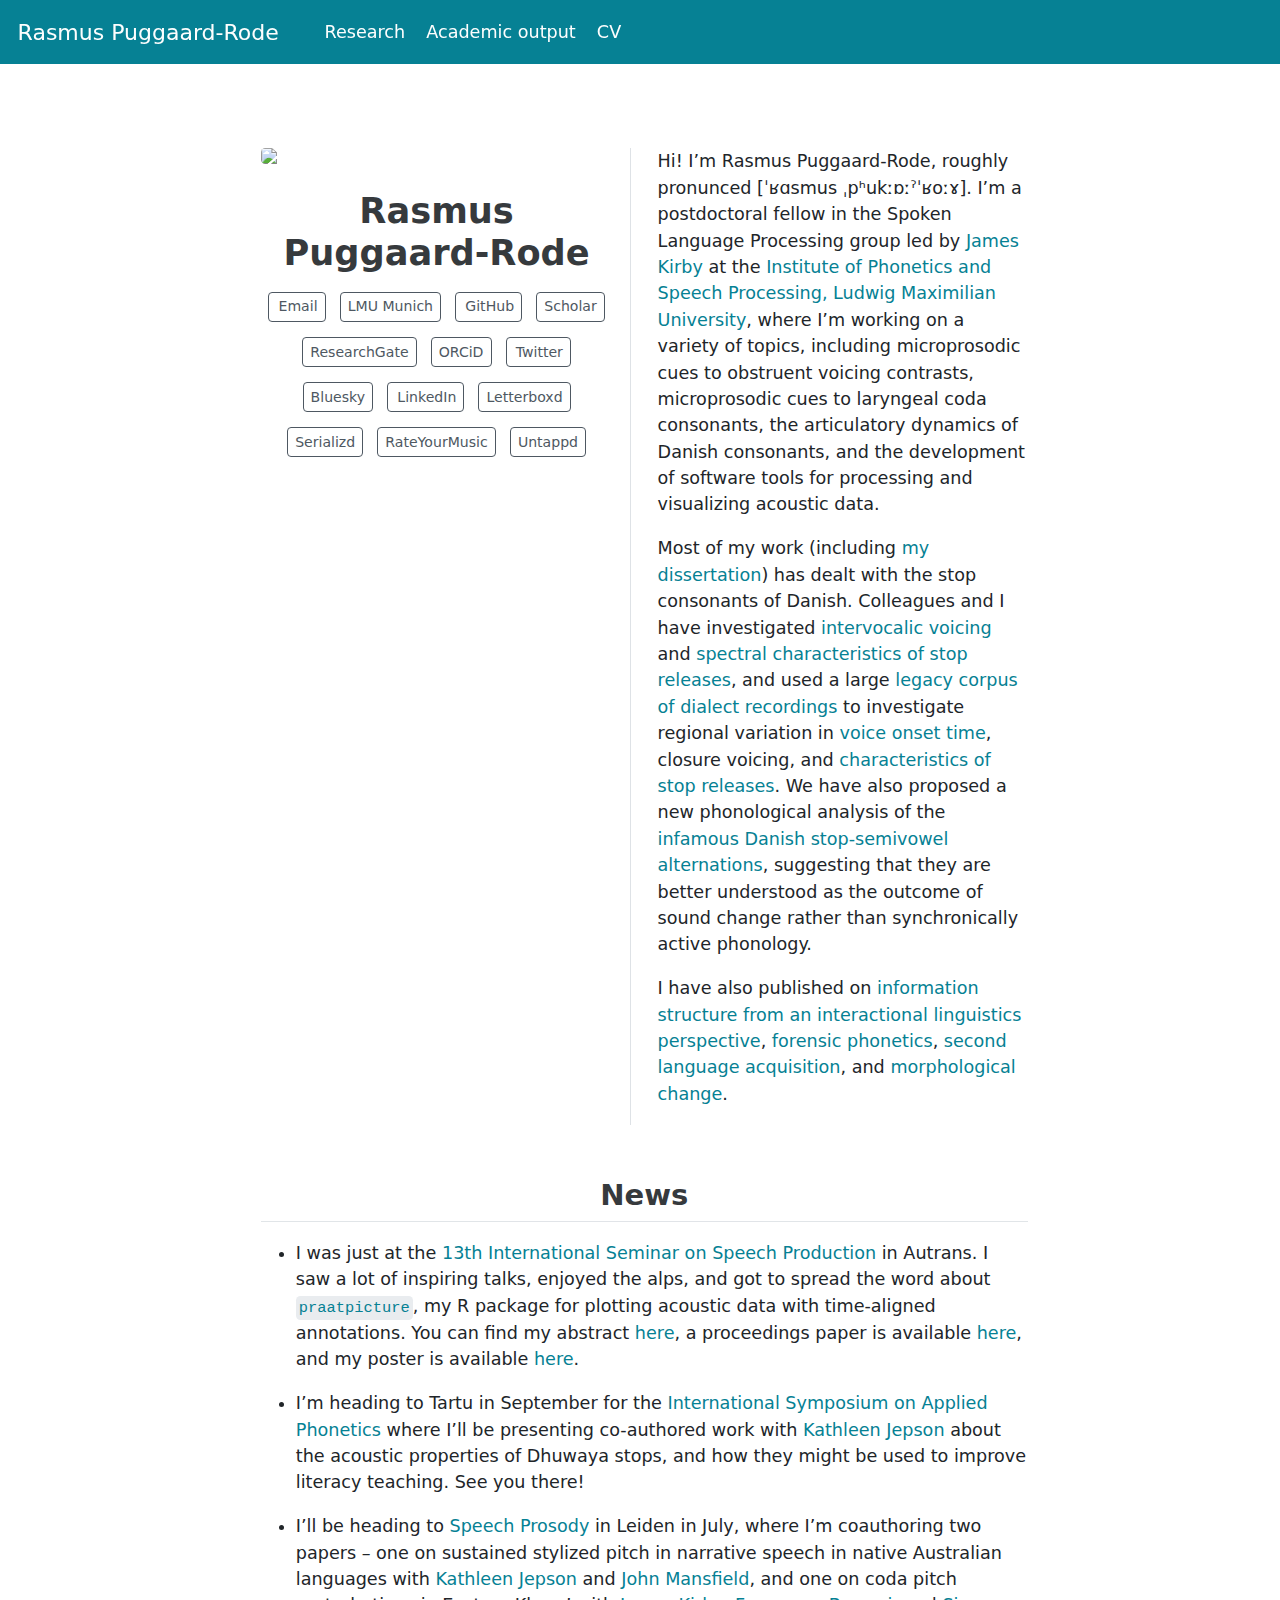
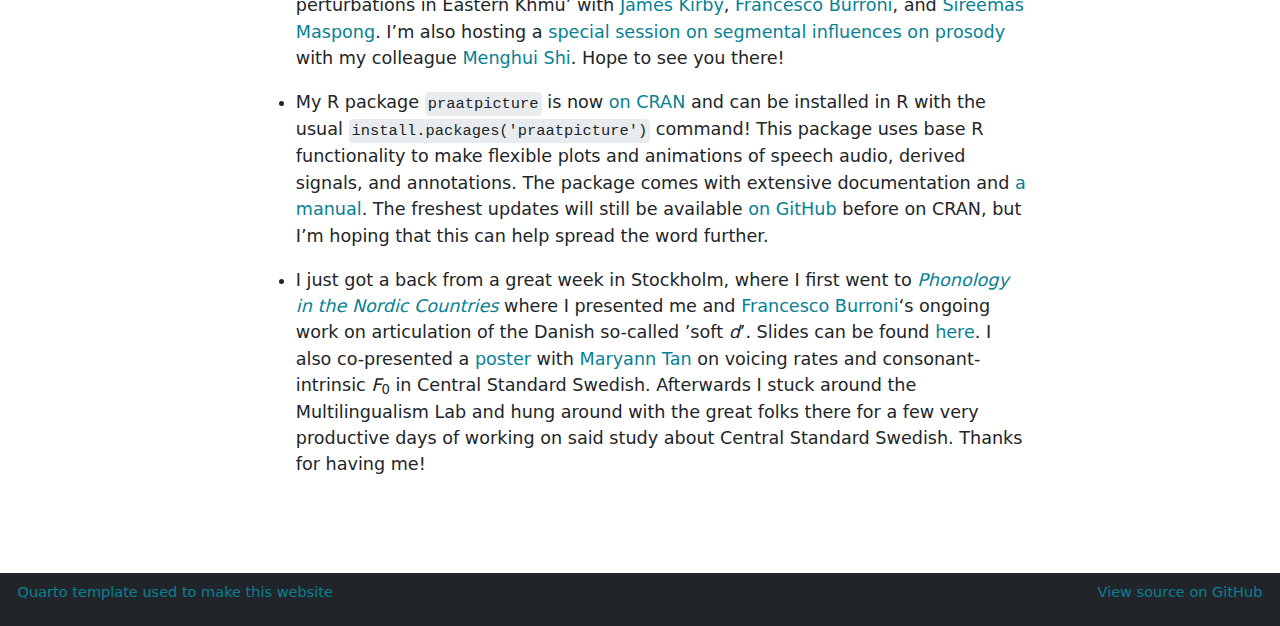
==== docs/index.html @ 2a3e5c4d "minor update" ====
<!DOCTYPE html>
<html xmlns="http://www.w3.org/1999/xhtml" lang="en" xml:lang="en"><head>

<meta charset="utf-8">
<meta name="generator" content="quarto-1.3.433">

<meta name="viewport" content="width=device-width, initial-scale=1.0, user-scalable=yes">


<title>Rasmus Puggaard-Rode - Rasmus  Puggaard-Rode</title>
<style>
code{white-space: pre-wrap;}
span.smallcaps{font-variant: small-caps;}
div.columns{display: flex; gap: min(4vw, 1.5em);}
div.column{flex: auto; overflow-x: auto;}
div.hanging-indent{margin-left: 1.5em; text-indent: -1.5em;}
ul.task-list{list-style: none;}
ul.task-list li input[type="checkbox"] {
  width: 0.8em;
  margin: 0 0.8em 0.2em -1em; /* quarto-specific, see https://github.com/quarto-dev/quarto-cli/issues/4556 */ 
  vertical-align: middle;
}
</style>


<script src="site_libs/quarto-nav/quarto-nav.js"></script>
<script src="site_libs/clipboard/clipboard.min.js"></script>
<script src="site_libs/quarto-search/autocomplete.umd.js"></script>
<script src="site_libs/quarto-search/fuse.min.js"></script>
<script src="site_libs/quarto-search/quarto-search.js"></script>
<meta name="quarto:offset" content="./">
<script src="site_libs/quarto-html/quarto.js"></script>
<script src="site_libs/quarto-html/popper.min.js"></script>
<script src="site_libs/quarto-html/tippy.umd.min.js"></script>
<link href="site_libs/quarto-html/tippy.css" rel="stylesheet">
<link href="site_libs/quarto-html/quarto-syntax-highlighting.css" rel="stylesheet" id="quarto-text-highlighting-styles">
<script src="site_libs/bootstrap/bootstrap.min.js"></script>
<link href="site_libs/bootstrap/bootstrap-icons.css" rel="stylesheet">
<link href="site_libs/bootstrap/bootstrap.min.css" rel="stylesheet" id="quarto-bootstrap" data-mode="light">
<script src="site_libs/quarto-contrib/iconify-1.0.0-beta.2/iconify-icon.min.js"></script>
<script id="quarto-search-options" type="application/json">{
  "location": "navbar",
  "copy-button": false,
  "collapse-after": 3,
  "panel-placement": "end",
  "type": "overlay",
  "limit": 20,
  "language": {
    "search-no-results-text": "No results",
    "search-matching-documents-text": "matching documents",
    "search-copy-link-title": "Copy link to search",
    "search-hide-matches-text": "Hide additional matches",
    "search-more-match-text": "more match in this document",
    "search-more-matches-text": "more matches in this document",
    "search-clear-button-title": "Clear",
    "search-detached-cancel-button-title": "Cancel",
    "search-submit-button-title": "Submit",
    "search-label": "Search"
  }
}</script>


</head>

<body class="nav-fixed fullcontent">

<div id="quarto-search-results"></div>
  <header id="quarto-header" class="headroom fixed-top">
    <nav class="navbar navbar-expand-lg navbar-dark ">
      <div class="navbar-container container-fluid">
      <div class="navbar-brand-container">
    <a class="navbar-brand" href="./index.html">
    <span class="navbar-title">Rasmus Puggaard-Rode</span>
    </a>
  </div>
            <div id="quarto-search" class="" title="Search"></div>
          <button class="navbar-toggler" type="button" data-bs-toggle="collapse" data-bs-target="#navbarCollapse" aria-controls="navbarCollapse" aria-expanded="false" aria-label="Toggle navigation" onclick="if (window.quartoToggleHeadroom) { window.quartoToggleHeadroom(); }">
  <span class="navbar-toggler-icon"></span>
</button>
          <div class="collapse navbar-collapse" id="navbarCollapse">
            <ul class="navbar-nav navbar-nav-scroll me-auto">
  <li class="nav-item">
    <a class="nav-link" href="./research/index.html" rel="" target="">
 <span class="menu-text">Research</span></a>
  </li>  
  <li class="nav-item">
    <a class="nav-link" href="./pubs/index.html" rel="" target="">
 <span class="menu-text">Academic output</span></a>
  </li>  
  <li class="nav-item">
    <a class="nav-link" href="./cv/index.html" rel="" target="">
 <span class="menu-text">CV</span></a>
  </li>  
</ul>
            <ul class="navbar-nav navbar-nav-scroll ms-auto">
  <li class="nav-item compact">
    <a class="nav-link" href="https://twitter.com/RPuggaardRode" rel="" target=""><i class="bi bi-twitter" role="img">
</i> 
 <span class="menu-text"></span></a>
  </li>  
  <li class="nav-item">
    <a class="nav-link" href="https://bsky.app/profile/rpuggaardrode.bsky.social" rel="" target="">
 <span class="menu-text"><iconify-icon inline="" icon="simple-icons:bluesky"></iconify-icon></span></a>
  </li>  
  <li class="nav-item compact">
    <a class="nav-link" href="https://github.com/rpuggaardrode" rel="" target=""><i class="bi bi-github" role="img">
</i> 
 <span class="menu-text"></span></a>
  </li>  
  <li class="nav-item">
    <a class="nav-link" href="https://scholar.google.com/citations?user=HPWSLxAAAAAJ" rel="" target="">
 <span class="menu-text"><iconify-icon inline="" icon="academicons:google-scholar"></iconify-icon></span></a>
  </li>  
  <li class="nav-item">
    <a class="nav-link" href="https://www.researchgate.net/profile/Rasmus_Puggaard" rel="" target="">
 <span class="menu-text"><iconify-icon inline="" icon="academicons:researchgate"></iconify-icon></span></a>
  </li>  
  <li class="nav-item">
    <a class="nav-link" href="https://orcid.org/0000-0003-4522-9987" rel="" target="">
 <span class="menu-text"><iconify-icon inline="" icon="academicons:orcid"></iconify-icon></span></a>
  </li>  
  <li class="nav-item">
    <a class="nav-link" href="https://www.en.phonetik.uni-muenchen.de/people/staff/puggaard-rode_rasmus/index.html" rel="" target="">
 <span class="menu-text"><iconify-icon inline="" icon="la:university"></iconify-icon></span></a>
  </li>  
  <li class="nav-item compact">
    <a class="nav-link" href="https://www.linkedin.com/in/rasmus-puggaard-rode-1972957b/" rel="" target=""><i class="bi bi-linkedin" role="img">
</i> 
 <span class="menu-text"></span></a>
  </li>  
  <li class="nav-item">
    <a class="nav-link" href="https://letterboxd.com/rpuggaardrode/" rel="" target="">
 <span class="menu-text"><iconify-icon inline="" icon="simple-icons:letterboxd"></iconify-icon></span></a>
  </li>  
  <li class="nav-item">
    <a class="nav-link" href="https://www.serializd.com/user/rpuggaardrode" rel="" target="">
 <span class="menu-text"><iconify-icon inline="" icon="ic:outline-live-tv"></iconify-icon></span></a>
  </li>  
  <li class="nav-item">
    <a class="nav-link" href="https://rateyourmusic.com/~rasmuspuggaard" rel="" target="">
 <span class="menu-text"><iconify-icon inline="" icon="ri:music-fill"></iconify-icon></span></a>
  </li>  
  <li class="nav-item">
    <a class="nav-link" href="https://untappd.com/user/Rasmuspuggaard" rel="" target="">
 <span class="menu-text"><iconify-icon inline="" icon="simple-icons:untappd"></iconify-icon></span></a>
  </li>  
  <li class="nav-item compact">
    <a class="nav-link" href="mailto:r.puggaard@phonetik.uni-muenchen.de" rel="" target=""><i class="bi bi-envelope" role="img" aria-label="email">
</i> 
 <span class="menu-text"></span></a>
  </li>  
</ul>
            <div class="quarto-navbar-tools">
</div>
          </div> <!-- /navcollapse -->
      </div> <!-- /container-fluid -->
    </nav>
</header>
<!-- content -->
<div id="quarto-content" class="quarto-container page-columns page-rows-contents page-layout-article page-navbar">
<!-- sidebar -->
<!-- margin-sidebar -->
    
<!-- main -->
<main class="content" id="quarto-document-content">



<div class="quarto-about-trestles">
  <div class="about-entity">
    <img src="img/my_image.jpg" class="about-image
  rounded " style="width: 20em;">
<header id="title-block-header" class="quarto-title-block default">
<div class="quarto-title">
<h1 class="title">Rasmus <br> Puggaard-Rode</h1>
</div>
<div class="quarto-title-meta">
  </div>
</header>
    <div class="about-links">
  <a href="mailto:r.puggaard@phonetik.uni-muenchen.de" class="about-link" rel="" target="">
    <i class="bi bi-envelope"></i>
     <span class="about-link-text">Email</span>
  </a>
  <a href="https://www.en.phonetik.uni-muenchen.de/people/staff/puggaard-rode_rasmus/index.html" class="about-link" rel="" target="">
     <span class="about-link-text"><iconify-icon inline="" icon="la:university"></iconify-icon> LMU Munich</span>
  </a>
  <a href="https://github.com/rpuggaardrode" class="about-link" rel="" target="">
    <i class="bi bi-github"></i>
     <span class="about-link-text">GitHub</span>
  </a>
  <a href="https://scholar.google.com/citations?user=HPWSLxAAAAAJ" class="about-link" rel="" target="">
     <span class="about-link-text"><iconify-icon inline="" icon="academicons:google-scholar"></iconify-icon> Scholar</span>
  </a>
  <a href="https://www.researchgate.net/profile/Rasmus_Puggaard" class="about-link" rel="" target="">
     <span class="about-link-text"><iconify-icon inline="" icon="academicons:researchgate"></iconify-icon> ResearchGate</span>
  </a>
  <a href="https://orcid.org/0000-0003-4522-9987" class="about-link" rel="" target="">
     <span class="about-link-text"><iconify-icon inline="" icon="academicons:orcid"></iconify-icon> ORCiD</span>
  </a>
  <a href="https://twitter.com/RPuggaardRode" class="about-link" rel="" target="">
    <i class="bi bi-twitter"></i>
     <span class="about-link-text">Twitter</span>
  </a>
  <a href="https://bsky.app/profile/rpuggaardrode.bsky.social" class="about-link" rel="" target="">
     <span class="about-link-text"><iconify-icon inline="" icon="simple-icons:bluesky"></iconify-icon> Bluesky</span>
  </a>
  <a href="https://www.linkedin.com/in/rasmus-puggaard-rode-1972957b/" class="about-link" rel="" target="">
    <i class="bi bi-linkedin"></i>
     <span class="about-link-text">LinkedIn</span>
  </a>
  <a href="https://letterboxd.com/rpuggaardrode/" class="about-link" rel="" target="">
     <span class="about-link-text"><iconify-icon inline="" icon="simple-icons:letterboxd"></iconify-icon> Letterboxd</span>
  </a>
  <a href="https://www.serializd.com/user/rpuggaardrode" class="about-link" rel="" target="">
     <span class="about-link-text"><iconify-icon inline="" icon="ic:outline-live-tv"></iconify-icon> Serializd</span>
  </a>
  <a href="https://rateyourmusic.com/~rasmuspuggaard" class="about-link" rel="" target="">
     <span class="about-link-text"><iconify-icon inline="" icon="ri:music-fill"></iconify-icon> RateYourMusic</span>
  </a>
  <a href="https://untappd.com/user/Rasmuspuggaard" class="about-link" rel="" target="">
     <span class="about-link-text"><iconify-icon inline="" icon="simple-icons:untappd"></iconify-icon> Untappd</span>
  </a>
</div>
  </div>
  <div class="about-contents"><div id="about-block">
<p>Hi! I’m Rasmus Puggaard-Rode, roughly pronunced [ˈʁɑsmus ˌpʰukːɒːˀˈʁoːɤ]. I’m a postdoctoral fellow in the Spoken Language Processing group led by <a href="https://www.phonetik.uni-muenchen.de/personen/professoren/kirby_james/index.html" target="_blank">James Kirby</a> at the <a href="https://www.en.phonetik.uni-muenchen.de/index.html" target="_blank">Institute of Phonetics and Speech Processing, Ludwig Maximilian University</a>, where I’m working on a variety of topics, including microprosodic cues to obstruent voicing contrasts, microprosodic cues to laryngeal coda consonants, the articulatory dynamics of Danish consonants, and the development of software tools for processing and visualizing acoustic data.</p>
<p>Most of my work (including <a href="https://www.lotpublications.nl/stop-hey-whats-that-sound">my dissertation</a>) has dealt with the stop consonants of Danish. Colleagues and I have investigated <a href="https://www.journal-labphon.org/article/id/6449/" target="_blank">intervocalic voicing</a> and <a href="https://doi.org/10.1016/j.wocn.2022.101191" target="_blank">spectral characteristics of stop releases</a>, and used a large <a href="https://dansklyd.statsbiblioteket.dk/samling/dialektsamlingen/" target="_blank">legacy corpus of dialect recordings</a> to investigate regional variation in <a href="https://dataverse.nl/dataset.xhtml?persistentId=doi:10.34894/JHN1Q7" target="_blank">voice onset time</a>, closure voicing, and <a href="https://rpuggaardrode.github.io/icphs2023/" target="_blank">characteristics of stop releases</a>. We have also proposed a new phonological analysis of the <a href="https://www.tandfonline.com/doi/full/10.1080/03740463.2021.2022866" target="_blank">infamous Danish stop-semivowel alternations</a>, suggesting that they are better understood as the outcome of sound change rather than synchronically active phonology.</p>
<p>I have also published on <a href="https://doi.org/10.1017/S0332586519000088" target="_blank">information structure from an interactional linguistics perspective</a>, <a href="https://www.nys.dk/article/view/100580" target="_blank">forensic phonetics</a>, <a href="https://rasmuspuggaard.files.wordpress.com/2020/12/isoctal-preprint.pdf" target="_blank">second language acquisition</a>, and <a href="https://doi.org/10.7146/sss.v11i2.123476" target="_blank">morphological change</a>.</p>
</div></div>
</div>

<h2 style="text-align: center;">
News
</h2>
<ul>
<li><p>I was just at the <a href="https://issp24.sciencesconf.org/" target="_blank">13th International Seminar on Speech Production</a> in Autrans. I saw a lot of inspiring talks, enjoyed the alps, and got to spread the word about <a href="https://github.com/rpuggaardrode/praatpicture" target="_blank"><code>praatpicture</code></a>, my R package for plotting acoustic data with time-aligned annotations. You can find my abstract <a href="https://rasmuspuggaard.files.wordpress.com/2024/02/2024_issp.pdf" target="_blank">here</a>, a proceedings paper is available <a href="https://issp24.sciencesconf.org/data/pages/proceedings_long_papers.pdf#page=157" target="_blank">here</a>, and my poster is available <a href="https://rasmuspuggaard.wordpress.com/wp-content/uploads/2024/05/2024_issp_poster.pdf" target="_blank">here</a>.</p></li>
<li><p>I’m heading to Tartu in September for the <a href="https://sisu.ut.ee/isaph2024/" target="_blank">International Symposium on Applied Phonetics</a> where I’ll be presenting co-authored work with <a href="https://www.en.phonetik.uni-muenchen.de/people/visitors1/jepson_kathleen/index.html" target="_blank">Kathleen Jepson</a> about the acoustic properties of Dhuwaya stops, and how they might be used to improve literacy teaching. See you there!</p></li>
<li><p>I’ll be heading to <a href="https://www.universiteitleiden.nl/sp2024" target="_blank">Speech Prosody</a> in Leiden in July, where I’m coauthoring two papers – one on sustained stylized pitch in narrative speech in native Australian languages with <a href="https://www.en.phonetik.uni-muenchen.de/people/visitors1/jepson_kathleen/index.html" target="_blank">Kathleen Jepson</a> and <a href="https://www.comparativelinguistics.uzh.ch/en/mansfield.html" target="_blank">John Mansfield</a>, and one on coda pitch perturbations in Eastern Khmu’ with <a href="https://www.phonetik.uni-muenchen.de/personen/professoren/kirby_james/index.html" target="_blank">James Kirby</a>, <a href="https://sites.google.com/cornell.edu/francescoburroni/home" target="_blank">Francesco Burroni</a>, and <a href="https://sireemasm.github.io/" target="_blank">Sireemas Maspong</a>. I’m also hosting a <a href="https://www.universiteitleiden.nl/sp2024/program/special-sessions#organizers-menghui-shi-and-rasmus-puggaard-rode" target="_blank">special session on segmental influences on prosody</a> with my colleague <a href="https://imoll.fudan.edu.cn/info/1088/1092.htm" target="_blank">Menghui Shi</a>. Hope to see you there!</p></li>
<li><p>My R package <code>praatpicture</code> is now <a href="https://cran.r-project.org/web/packages/praatpicture/index.html" target="_blank">on CRAN</a> and can be installed in R with the usual <code>install.packages('praatpicture')</code> command! This package uses base R functionality to make flexible plots and animations of speech audio, derived signals, and annotations. The package comes with extensive documentation and <a href="https://rpuggaardrode.github.io/praatpicture_manual" target="_blank">a manual</a>. The freshest updates will still be available <a href="https://github.com/rpuggaardrode/praatpicture" target="_blank">on GitHub</a> before on CRAN, but I’m hoping that this can help spread the word further.</p></li>
<li><p>I just got a back from a great week in Stockholm, where I first went to <a href="https://fonologiinorden.wordpress.com/2023/08/09/fino-2024-call-for-abstracts/" target="_blank"><em>Phonology in the Nordic Countries</em></a> where I presented me and <a href="https://sites.google.com/cornell.edu/francescoburroni/home" target="_blank">Francesco Burroni</a>‘s ongoing work on articulation of the Danish so-called ’soft <em>d</em>’. Slides can be found <a href="https://docs.google.com/presentation/d/1lhkyudvFLol1VY0WZOnSol8ewAOZAteIXMFxZZM1-dE/edit?usp=sharing" target="_blank">here</a>. I also co-presented a <a href="https://rasmuspuggaard.files.wordpress.com/2024/03/2024_fino_poster.pdf" target="_blank">poster</a> with <a href="https://sultan8.github.io/" target="_blank">Maryann Tan</a> on voicing rates and consonant-intrinsic <em>F</em><sub>0</sub> in Central Standard Swedish. Afterwards I stuck around the Multilingualism Lab and hung around with the great folks there for a few very productive days of working on said study about Central Standard Swedish. Thanks for having me!</p></li>
</ul>




</main> <!-- /main -->
<script id="quarto-html-after-body" type="application/javascript">
window.document.addEventListener("DOMContentLoaded", function (event) {
  const toggleBodyColorMode = (bsSheetEl) => {
    const mode = bsSheetEl.getAttribute("data-mode");
    const bodyEl = window.document.querySelector("body");
    if (mode === "dark") {
      bodyEl.classList.add("quarto-dark");
      bodyEl.classList.remove("quarto-light");
    } else {
      bodyEl.classList.add("quarto-light");
      bodyEl.classList.remove("quarto-dark");
    }
  }
  const toggleBodyColorPrimary = () => {
    const bsSheetEl = window.document.querySelector("link#quarto-bootstrap");
    if (bsSheetEl) {
      toggleBodyColorMode(bsSheetEl);
    }
  }
  toggleBodyColorPrimary();  
  const isCodeAnnotation = (el) => {
    for (const clz of el.classList) {
      if (clz.startsWith('code-annotation-')) {                     
        return true;
      }
    }
    return false;
  }
  const clipboard = new window.ClipboardJS('.code-copy-button', {
    text: function(trigger) {
      const codeEl = trigger.previousElementSibling.cloneNode(true);
      for (const childEl of codeEl.children) {
        if (isCodeAnnotation(childEl)) {
          childEl.remove();
        }
      }
      return codeEl.innerText;
    }
  });
  clipboard.on('success', function(e) {
    // button target
    const button = e.trigger;
    // don't keep focus
    button.blur();
    // flash "checked"
    button.classList.add('code-copy-button-checked');
    var currentTitle = button.getAttribute("title");
    button.setAttribute("title", "Copied!");
    let tooltip;
    if (window.bootstrap) {
      button.setAttribute("data-bs-toggle", "tooltip");
      button.setAttribute("data-bs-placement", "left");
      button.setAttribute("data-bs-title", "Copied!");
      tooltip = new bootstrap.Tooltip(button, 
        { trigger: "manual", 
          customClass: "code-copy-button-tooltip",
          offset: [0, -8]});
      tooltip.show();    
    }
    setTimeout(function() {
      if (tooltip) {
        tooltip.hide();
        button.removeAttribute("data-bs-title");
        button.removeAttribute("data-bs-toggle");
        button.removeAttribute("data-bs-placement");
      }
      button.setAttribute("title", currentTitle);
      button.classList.remove('code-copy-button-checked');
    }, 1000);
    // clear code selection
    e.clearSelection();
  });
  function tippyHover(el, contentFn) {
    const config = {
      allowHTML: true,
      content: contentFn,
      maxWidth: 500,
      delay: 100,
      arrow: false,
      appendTo: function(el) {
          return el.parentElement;
      },
      interactive: true,
      interactiveBorder: 10,
      theme: 'quarto',
      placement: 'bottom-start'
    };
    window.tippy(el, config); 
  }
  const noterefs = window.document.querySelectorAll('a[role="doc-noteref"]');
  for (var i=0; i<noterefs.length; i++) {
    const ref = noterefs[i];
    tippyHover(ref, function() {
      // use id or data attribute instead here
      let href = ref.getAttribute('data-footnote-href') || ref.getAttribute('href');
      try { href = new URL(href).hash; } catch {}
      const id = href.replace(/^#\/?/, "");
      const note = window.document.getElementById(id);
      return note.innerHTML;
    });
  }
      let selectedAnnoteEl;
      const selectorForAnnotation = ( cell, annotation) => {
        let cellAttr = 'data-code-cell="' + cell + '"';
        let lineAttr = 'data-code-annotation="' +  annotation + '"';
        const selector = 'span[' + cellAttr + '][' + lineAttr + ']';
        return selector;
      }
      const selectCodeLines = (annoteEl) => {
        const doc = window.document;
        const targetCell = annoteEl.getAttribute("data-target-cell");
        const targetAnnotation = annoteEl.getAttribute("data-target-annotation");
        const annoteSpan = window.document.querySelector(selectorForAnnotation(targetCell, targetAnnotation));
        const lines = annoteSpan.getAttribute("data-code-lines").split(",");
        const lineIds = lines.map((line) => {
          return targetCell + "-" + line;
        })
        let top = null;
        let height = null;
        let parent = null;
        if (lineIds.length > 0) {
            //compute the position of the single el (top and bottom and make a div)
            const el = window.document.getElementById(lineIds[0]);
            top = el.offsetTop;
            height = el.offsetHeight;
            parent = el.parentElement.parentElement;
          if (lineIds.length > 1) {
            const lastEl = window.document.getElementById(lineIds[lineIds.length - 1]);
            const bottom = lastEl.offsetTop + lastEl.offsetHeight;
            height = bottom - top;
          }
          if (top !== null && height !== null && parent !== null) {
            // cook up a div (if necessary) and position it 
            let div = window.document.getElementById("code-annotation-line-highlight");
            if (div === null) {
              div = window.document.createElement("div");
              div.setAttribute("id", "code-annotation-line-highlight");
              div.style.position = 'absolute';
              parent.appendChild(div);
            }
            div.style.top = top - 2 + "px";
            div.style.height = height + 4 + "px";
            let gutterDiv = window.document.getElementById("code-annotation-line-highlight-gutter");
            if (gutterDiv === null) {
              gutterDiv = window.document.createElement("div");
              gutterDiv.setAttribute("id", "code-annotation-line-highlight-gutter");
              gutterDiv.style.position = 'absolute';
              const codeCell = window.document.getElementById(targetCell);
              const gutter = codeCell.querySelector('.code-annotation-gutter');
              gutter.appendChild(gutterDiv);
            }
            gutterDiv.style.top = top - 2 + "px";
            gutterDiv.style.height = height + 4 + "px";
          }
          selectedAnnoteEl = annoteEl;
        }
      };
      const unselectCodeLines = () => {
        const elementsIds = ["code-annotation-line-highlight", "code-annotation-line-highlight-gutter"];
        elementsIds.forEach((elId) => {
          const div = window.document.getElementById(elId);
          if (div) {
            div.remove();
          }
        });
        selectedAnnoteEl = undefined;
      };
      // Attach click handler to the DT
      const annoteDls = window.document.querySelectorAll('dt[data-target-cell]');
      for (const annoteDlNode of annoteDls) {
        annoteDlNode.addEventListener('click', (event) => {
          const clickedEl = event.target;
          if (clickedEl !== selectedAnnoteEl) {
            unselectCodeLines();
            const activeEl = window.document.querySelector('dt[data-target-cell].code-annotation-active');
            if (activeEl) {
              activeEl.classList.remove('code-annotation-active');
            }
            selectCodeLines(clickedEl);
            clickedEl.classList.add('code-annotation-active');
          } else {
            // Unselect the line
            unselectCodeLines();
            clickedEl.classList.remove('code-annotation-active');
          }
        });
      }
  const findCites = (el) => {
    const parentEl = el.parentElement;
    if (parentEl) {
      const cites = parentEl.dataset.cites;
      if (cites) {
        return {
          el,
          cites: cites.split(' ')
        };
      } else {
        return findCites(el.parentElement)
      }
    } else {
      return undefined;
    }
  };
  var bibliorefs = window.document.querySelectorAll('a[role="doc-biblioref"]');
  for (var i=0; i<bibliorefs.length; i++) {
    const ref = bibliorefs[i];
    const citeInfo = findCites(ref);
    if (citeInfo) {
      tippyHover(citeInfo.el, function() {
        var popup = window.document.createElement('div');
        citeInfo.cites.forEach(function(cite) {
          var citeDiv = window.document.createElement('div');
          citeDiv.classList.add('hanging-indent');
          citeDiv.classList.add('csl-entry');
          var biblioDiv = window.document.getElementById('ref-' + cite);
          if (biblioDiv) {
            citeDiv.innerHTML = biblioDiv.innerHTML;
          }
          popup.appendChild(citeDiv);
        });
        return popup.innerHTML;
      });
    }
  }
});
</script>
</div> <!-- /content -->
<footer class="footer">
  <div class="nav-footer">
    <div class="nav-footer-left"><span class="faux-block"><a href="https://www.marvinschmitt.com/blog/website-tutorial-quarto/">Quarto template used to make this website</a></span></div>   
    <div class="nav-footer-center">
      &nbsp;
    </div>
    <div class="nav-footer-right"><span class="faux-block"><a href="https://github.com/rpuggaardrode/rpuggaardrode.github.io">View source on GitHub</a></span></div>
  </div>
</footer>



</body></html>
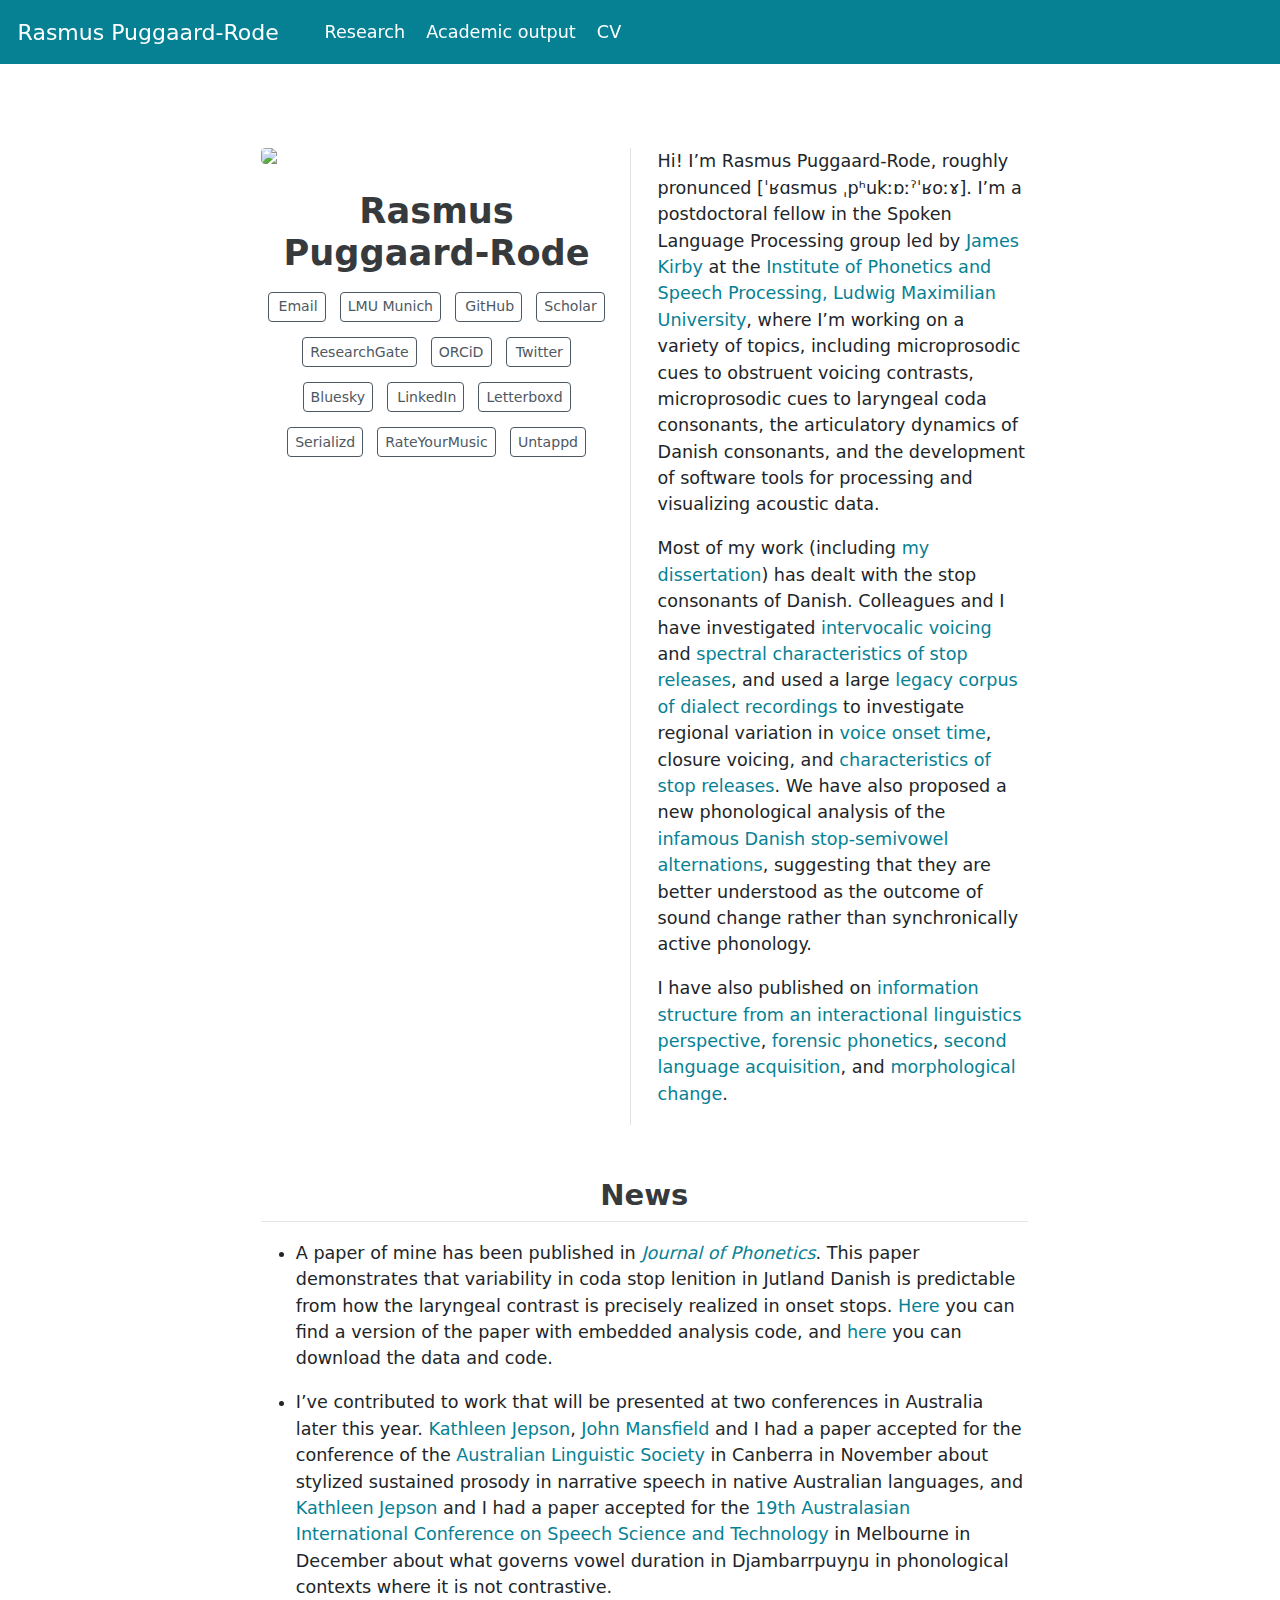
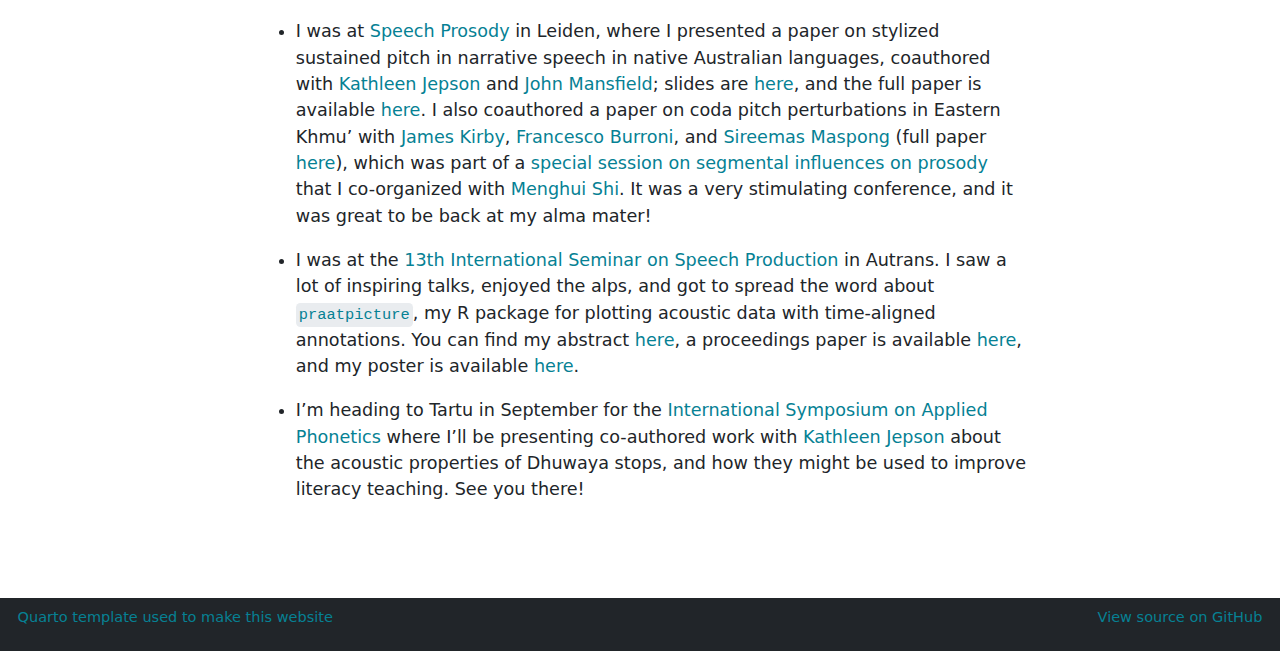
==== commit 37abd15e: "jphon update" ====
--- a/docs/index.html
+++ b/docs/index.html
@@ -2,7 +2,7 @@
 <html xmlns="http://www.w3.org/1999/xhtml" lang="en" xml:lang="en"><head>
 
 <meta charset="utf-8">
-<meta name="generator" content="quarto-1.3.433">
+<meta name="generator" content="quarto-1.3.450">
 
 <meta name="viewport" content="width=device-width, initial-scale=1.0, user-scalable=yes">
 
@@ -234,11 +234,11 @@
 News
 </h2>
 <ul>
-<li><p>I was just at the <a href="https://issp24.sciencesconf.org/" target="_blank">13th International Seminar on Speech Production</a> in Autrans. I saw a lot of inspiring talks, enjoyed the alps, and got to spread the word about <a href="https://github.com/rpuggaardrode/praatpicture" target="_blank"><code>praatpicture</code></a>, my R package for plotting acoustic data with time-aligned annotations. You can find my abstract <a href="https://rasmuspuggaard.files.wordpress.com/2024/02/2024_issp.pdf" target="_blank">here</a>, a proceedings paper is available <a href="https://issp24.sciencesconf.org/data/pages/proceedings_long_papers.pdf#page=157" target="_blank">here</a>, and my poster is available <a href="https://rasmuspuggaard.wordpress.com/wp-content/uploads/2024/05/2024_issp_poster.pdf" target="_blank">here</a>.</p></li>
+<li><p>A paper of mine has been published in <a href="https://www.sciencedirect.com/science/article/pii/S0095447024000603" target="_blank"><em>Journal of Phonetics</em></a>. This paper demonstrates that variability in coda stop lenition in Jutland Danish is predictable from how the laryngeal contrast is precisely realized in onset stops. <a href="https://rpuggaardrode.github.io/hisphoncog/" target="_blank">Here</a> you can find a version of the paper with embedded analysis code, and <a href="https://osf.io/hynqx/" target="_blank">here</a> you can download the data and code.</p></li>
+<li><p>I’ve contributed to work that will be presented at two conferences in Australia later this year. <a href="https://www.en.phonetik.uni-muenchen.de/people/visitors1/jepson_kathleen/index.html" target="_blank">Kathleen Jepson</a>, <a href="https://www.comparativelinguistics.uzh.ch/en/mansfield.html" target="_blank">John Mansfield</a> and I had a paper accepted for the conference of the <a href="https://als.asn.au/Conference/2024/General" target="_blank">Australian Linguistic Society</a> in Canberra in November about stylized sustained prosody in narrative speech in native Australian languages, and <a href="https://www.en.phonetik.uni-muenchen.de/people/visitors1/jepson_kathleen/index.html" target="_blank">Kathleen Jepson</a> and I had a paper accepted for the <a href="https://assta.org/sst-2024/" target="_blank">19th Australasian International Conference on Speech Science and Technology</a> in Melbourne in December about what governs vowel duration in Djambarrpuyŋu in phonological contexts where it is not contrastive.</p></li>
+<li><p>I was at <a href="https://www.universiteitleiden.nl/sp2024" target="_blank">Speech Prosody</a> in Leiden, where I presented a paper on stylized sustained pitch in narrative speech in native Australian languages, coauthored with <a href="https://www.en.phonetik.uni-muenchen.de/people/visitors1/jepson_kathleen/index.html" target="_blank">Kathleen Jepson</a> and <a href="https://www.comparativelinguistics.uzh.ch/en/mansfield.html" target="_blank">John Mansfield</a>; slides are <a href="https://rasmuspuggaard.wordpress.com/wp-content/uploads/2024/07/2024_speech-prosody_ssp.pdf" target="_blank">here</a>, and the full paper is available <a href="https://www.isca-archive.org/speechprosody_2024/jepson24_speechprosody.html" target="_blank">here</a>. I also coauthored a paper on coda pitch perturbations in Eastern Khmu’ with <a href="https://www.phonetik.uni-muenchen.de/personen/professoren/kirby_james/index.html" target="_blank">James Kirby</a>, <a href="https://sites.google.com/cornell.edu/francescoburroni/home" target="_blank">Francesco Burroni</a>, and <a href="https://sireemasm.github.io/" target="_blank">Sireemas Maspong</a> (full paper <a href="https://www.isca-archive.org/speechprosody_2024/kirby24_speechprosody.html" target="_blank">here</a>), which was part of a <a href="https://www.universiteitleiden.nl/sp2024/program/special-sessions#organizers-menghui-shi-and-rasmus-puggaard-rode" target="_blank">special session on segmental influences on prosody</a> that I co-organized with <a href="https://imoll.fudan.edu.cn/info/1088/1092.htm" target="_blank">Menghui Shi</a>. It was a very stimulating conference, and it was great to be back at my alma mater!</p></li>
+<li><p>I was at the <a href="https://issp24.sciencesconf.org/" target="_blank">13th International Seminar on Speech Production</a> in Autrans. I saw a lot of inspiring talks, enjoyed the alps, and got to spread the word about <a href="https://github.com/rpuggaardrode/praatpicture" target="_blank"><code>praatpicture</code></a>, my R package for plotting acoustic data with time-aligned annotations. You can find my abstract <a href="https://rasmuspuggaard.files.wordpress.com/2024/02/2024_issp.pdf" target="_blank">here</a>, a proceedings paper is available <a href="https://www.isca-archive.org/issp_2024/puggaardrode24_issp.html" target="_blank">here</a>, and my poster is available <a href="https://rasmuspuggaard.wordpress.com/wp-content/uploads/2024/05/2024_issp_poster.pdf" target="_blank">here</a>.</p></li>
 <li><p>I’m heading to Tartu in September for the <a href="https://sisu.ut.ee/isaph2024/" target="_blank">International Symposium on Applied Phonetics</a> where I’ll be presenting co-authored work with <a href="https://www.en.phonetik.uni-muenchen.de/people/visitors1/jepson_kathleen/index.html" target="_blank">Kathleen Jepson</a> about the acoustic properties of Dhuwaya stops, and how they might be used to improve literacy teaching. See you there!</p></li>
-<li><p>I’ll be heading to <a href="https://www.universiteitleiden.nl/sp2024" target="_blank">Speech Prosody</a> in Leiden in July, where I’m coauthoring two papers – one on sustained stylized pitch in narrative speech in native Australian languages with <a href="https://www.en.phonetik.uni-muenchen.de/people/visitors1/jepson_kathleen/index.html" target="_blank">Kathleen Jepson</a> and <a href="https://www.comparativelinguistics.uzh.ch/en/mansfield.html" target="_blank">John Mansfield</a>, and one on coda pitch perturbations in Eastern Khmu’ with <a href="https://www.phonetik.uni-muenchen.de/personen/professoren/kirby_james/index.html" target="_blank">James Kirby</a>, <a href="https://sites.google.com/cornell.edu/francescoburroni/home" target="_blank">Francesco Burroni</a>, and <a href="https://sireemasm.github.io/" target="_blank">Sireemas Maspong</a>. I’m also hosting a <a href="https://www.universiteitleiden.nl/sp2024/program/special-sessions#organizers-menghui-shi-and-rasmus-puggaard-rode" target="_blank">special session on segmental influences on prosody</a> with my colleague <a href="https://imoll.fudan.edu.cn/info/1088/1092.htm" target="_blank">Menghui Shi</a>. Hope to see you there!</p></li>
-<li><p>My R package <code>praatpicture</code> is now <a href="https://cran.r-project.org/web/packages/praatpicture/index.html" target="_blank">on CRAN</a> and can be installed in R with the usual <code>install.packages('praatpicture')</code> command! This package uses base R functionality to make flexible plots and animations of speech audio, derived signals, and annotations. The package comes with extensive documentation and <a href="https://rpuggaardrode.github.io/praatpicture_manual" target="_blank">a manual</a>. The freshest updates will still be available <a href="https://github.com/rpuggaardrode/praatpicture" target="_blank">on GitHub</a> before on CRAN, but I’m hoping that this can help spread the word further.</p></li>
-<li><p>I just got a back from a great week in Stockholm, where I first went to <a href="https://fonologiinorden.wordpress.com/2023/08/09/fino-2024-call-for-abstracts/" target="_blank"><em>Phonology in the Nordic Countries</em></a> where I presented me and <a href="https://sites.google.com/cornell.edu/francescoburroni/home" target="_blank">Francesco Burroni</a>‘s ongoing work on articulation of the Danish so-called ’soft <em>d</em>’. Slides can be found <a href="https://docs.google.com/presentation/d/1lhkyudvFLol1VY0WZOnSol8ewAOZAteIXMFxZZM1-dE/edit?usp=sharing" target="_blank">here</a>. I also co-presented a <a href="https://rasmuspuggaard.files.wordpress.com/2024/03/2024_fino_poster.pdf" target="_blank">poster</a> with <a href="https://sultan8.github.io/" target="_blank">Maryann Tan</a> on voicing rates and consonant-intrinsic <em>F</em><sub>0</sub> in Central Standard Swedish. Afterwards I stuck around the Multilingualism Lab and hung around with the great folks there for a few very productive days of working on said study about Central Standard Swedish. Thanks for having me!</p></li>
 </ul>
 
 
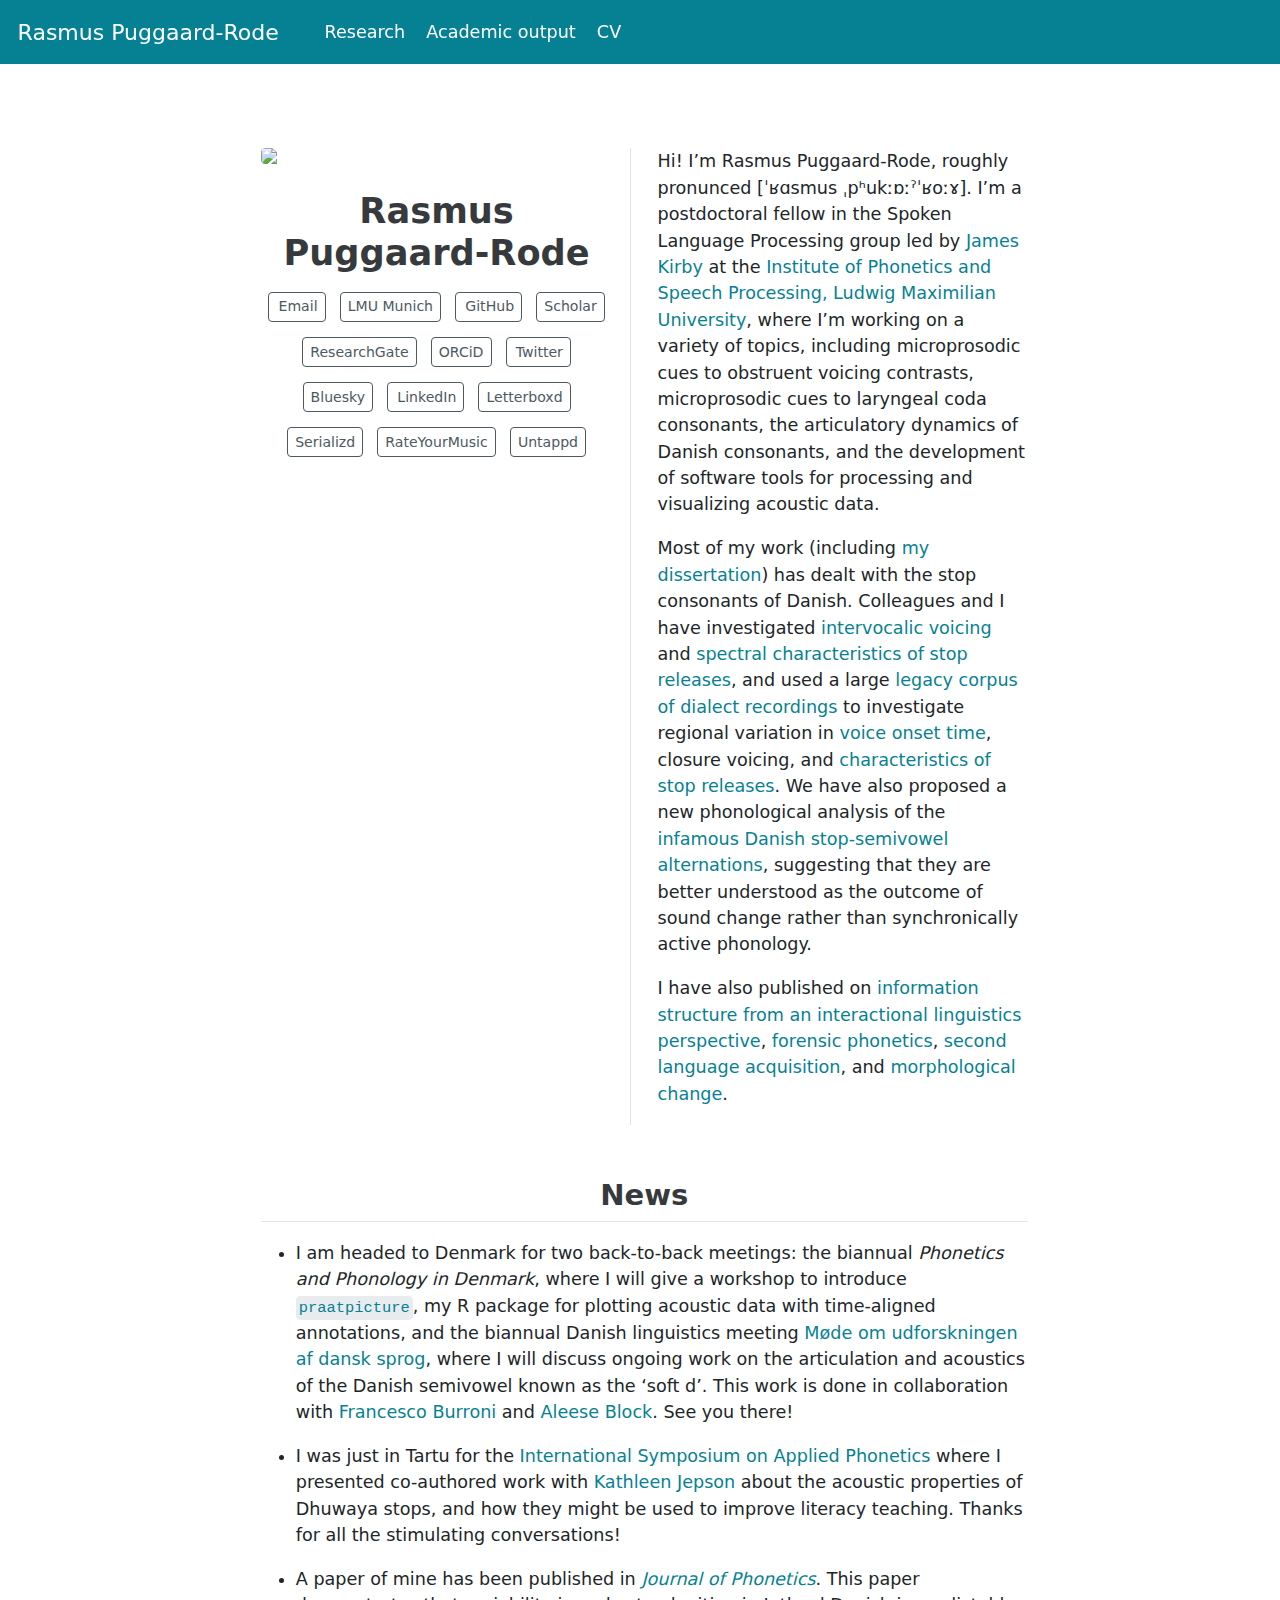
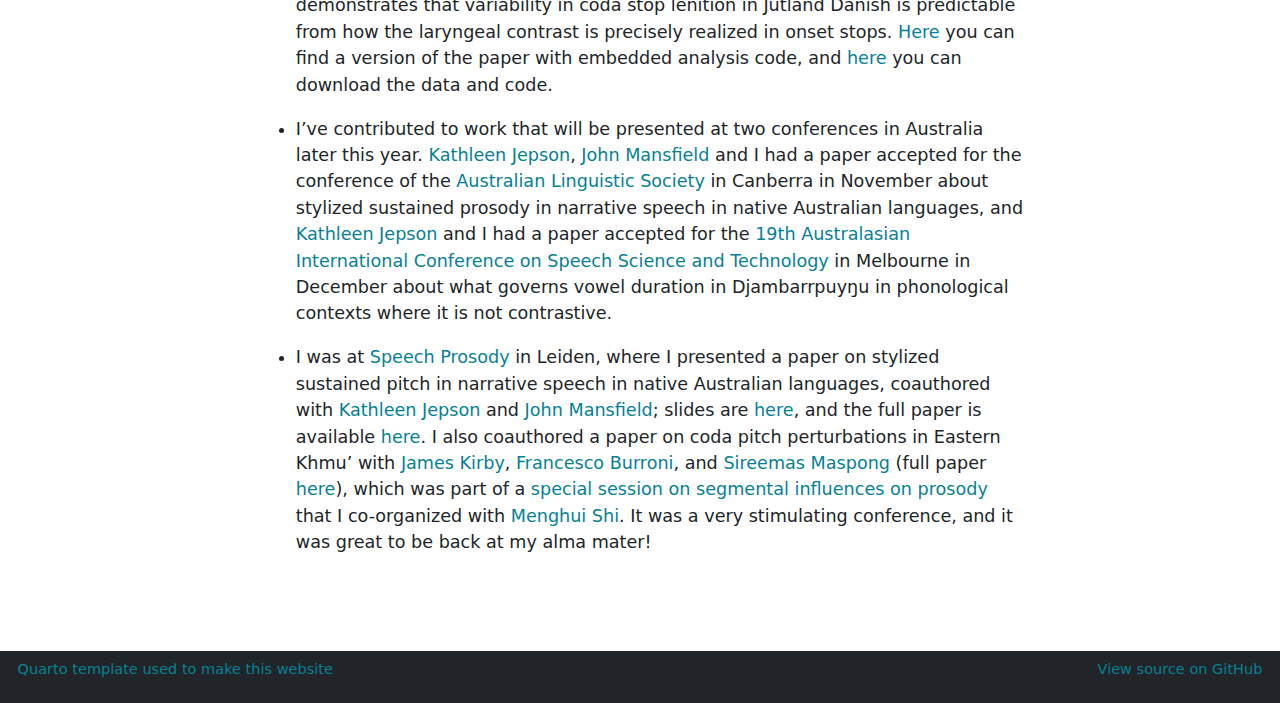
==== commit 1ca3f6a2: "MUDS and ISAPh update" ====
--- a/docs/index.html
+++ b/docs/index.html
@@ -2,7 +2,7 @@
 <html xmlns="http://www.w3.org/1999/xhtml" lang="en" xml:lang="en"><head>
 
 <meta charset="utf-8">
-<meta name="generator" content="quarto-1.3.450">
+<meta name="generator" content="quarto-1.3.433">
 
 <meta name="viewport" content="width=device-width, initial-scale=1.0, user-scalable=yes">
 
@@ -234,11 +234,11 @@
 News
 </h2>
 <ul>
+<li><p>I am headed to Denmark for two back-to-back meetings: the biannual <em>Phonetics and Phonology in Denmark</em>, where I will give a workshop to introduce <a href="https://github.com/rpuggaardrode/praatpicture" target="_blank"><code>praatpicture</code></a>, my R package for plotting acoustic data with time-aligned annotations, and the biannual Danish linguistics meeting <a href="https://projekter.au.dk/muds/" target="_blank">Møde om udforskningen af dansk sprog</a>, where I will discuss ongoing work on the articulation and acoustics of the Danish semivowel known as the ‘soft d’. This work is done in collaboration with <a href="https://sites.google.com/cornell.edu/francescoburroni/home" target="_blank">Francesco Burroni</a> and <a href="https://sites.google.com/view/aleeseblock" target="_blank">Aleese Block</a>. See you there!</p></li>
+<li><p>I was just in Tartu for the <a href="https://sisu.ut.ee/isaph2024/" target="_blank">International Symposium on Applied Phonetics</a> where I presented co-authored work with <a href="https://www.en.phonetik.uni-muenchen.de/people/visitors1/jepson_kathleen/index.html" target="_blank">Kathleen Jepson</a> about the acoustic properties of Dhuwaya stops, and how they might be used to improve literacy teaching. Thanks for all the stimulating conversations!</p></li>
 <li><p>A paper of mine has been published in <a href="https://www.sciencedirect.com/science/article/pii/S0095447024000603" target="_blank"><em>Journal of Phonetics</em></a>. This paper demonstrates that variability in coda stop lenition in Jutland Danish is predictable from how the laryngeal contrast is precisely realized in onset stops. <a href="https://rpuggaardrode.github.io/hisphoncog/" target="_blank">Here</a> you can find a version of the paper with embedded analysis code, and <a href="https://osf.io/hynqx/" target="_blank">here</a> you can download the data and code.</p></li>
 <li><p>I’ve contributed to work that will be presented at two conferences in Australia later this year. <a href="https://www.en.phonetik.uni-muenchen.de/people/visitors1/jepson_kathleen/index.html" target="_blank">Kathleen Jepson</a>, <a href="https://www.comparativelinguistics.uzh.ch/en/mansfield.html" target="_blank">John Mansfield</a> and I had a paper accepted for the conference of the <a href="https://als.asn.au/Conference/2024/General" target="_blank">Australian Linguistic Society</a> in Canberra in November about stylized sustained prosody in narrative speech in native Australian languages, and <a href="https://www.en.phonetik.uni-muenchen.de/people/visitors1/jepson_kathleen/index.html" target="_blank">Kathleen Jepson</a> and I had a paper accepted for the <a href="https://assta.org/sst-2024/" target="_blank">19th Australasian International Conference on Speech Science and Technology</a> in Melbourne in December about what governs vowel duration in Djambarrpuyŋu in phonological contexts where it is not contrastive.</p></li>
 <li><p>I was at <a href="https://www.universiteitleiden.nl/sp2024" target="_blank">Speech Prosody</a> in Leiden, where I presented a paper on stylized sustained pitch in narrative speech in native Australian languages, coauthored with <a href="https://www.en.phonetik.uni-muenchen.de/people/visitors1/jepson_kathleen/index.html" target="_blank">Kathleen Jepson</a> and <a href="https://www.comparativelinguistics.uzh.ch/en/mansfield.html" target="_blank">John Mansfield</a>; slides are <a href="https://rasmuspuggaard.wordpress.com/wp-content/uploads/2024/07/2024_speech-prosody_ssp.pdf" target="_blank">here</a>, and the full paper is available <a href="https://www.isca-archive.org/speechprosody_2024/jepson24_speechprosody.html" target="_blank">here</a>. I also coauthored a paper on coda pitch perturbations in Eastern Khmu’ with <a href="https://www.phonetik.uni-muenchen.de/personen/professoren/kirby_james/index.html" target="_blank">James Kirby</a>, <a href="https://sites.google.com/cornell.edu/francescoburroni/home" target="_blank">Francesco Burroni</a>, and <a href="https://sireemasm.github.io/" target="_blank">Sireemas Maspong</a> (full paper <a href="https://www.isca-archive.org/speechprosody_2024/kirby24_speechprosody.html" target="_blank">here</a>), which was part of a <a href="https://www.universiteitleiden.nl/sp2024/program/special-sessions#organizers-menghui-shi-and-rasmus-puggaard-rode" target="_blank">special session on segmental influences on prosody</a> that I co-organized with <a href="https://imoll.fudan.edu.cn/info/1088/1092.htm" target="_blank">Menghui Shi</a>. It was a very stimulating conference, and it was great to be back at my alma mater!</p></li>
-<li><p>I was at the <a href="https://issp24.sciencesconf.org/" target="_blank">13th International Seminar on Speech Production</a> in Autrans. I saw a lot of inspiring talks, enjoyed the alps, and got to spread the word about <a href="https://github.com/rpuggaardrode/praatpicture" target="_blank"><code>praatpicture</code></a>, my R package for plotting acoustic data with time-aligned annotations. You can find my abstract <a href="https://rasmuspuggaard.files.wordpress.com/2024/02/2024_issp.pdf" target="_blank">here</a>, a proceedings paper is available <a href="https://www.isca-archive.org/issp_2024/puggaardrode24_issp.html" target="_blank">here</a>, and my poster is available <a href="https://rasmuspuggaard.wordpress.com/wp-content/uploads/2024/05/2024_issp_poster.pdf" target="_blank">here</a>.</p></li>
-<li><p>I’m heading to Tartu in September for the <a href="https://sisu.ut.ee/isaph2024/" target="_blank">International Symposium on Applied Phonetics</a> where I’ll be presenting co-authored work with <a href="https://www.en.phonetik.uni-muenchen.de/people/visitors1/jepson_kathleen/index.html" target="_blank">Kathleen Jepson</a> about the acoustic properties of Dhuwaya stops, and how they might be used to improve literacy teaching. See you there!</p></li>
 </ul>
 
 
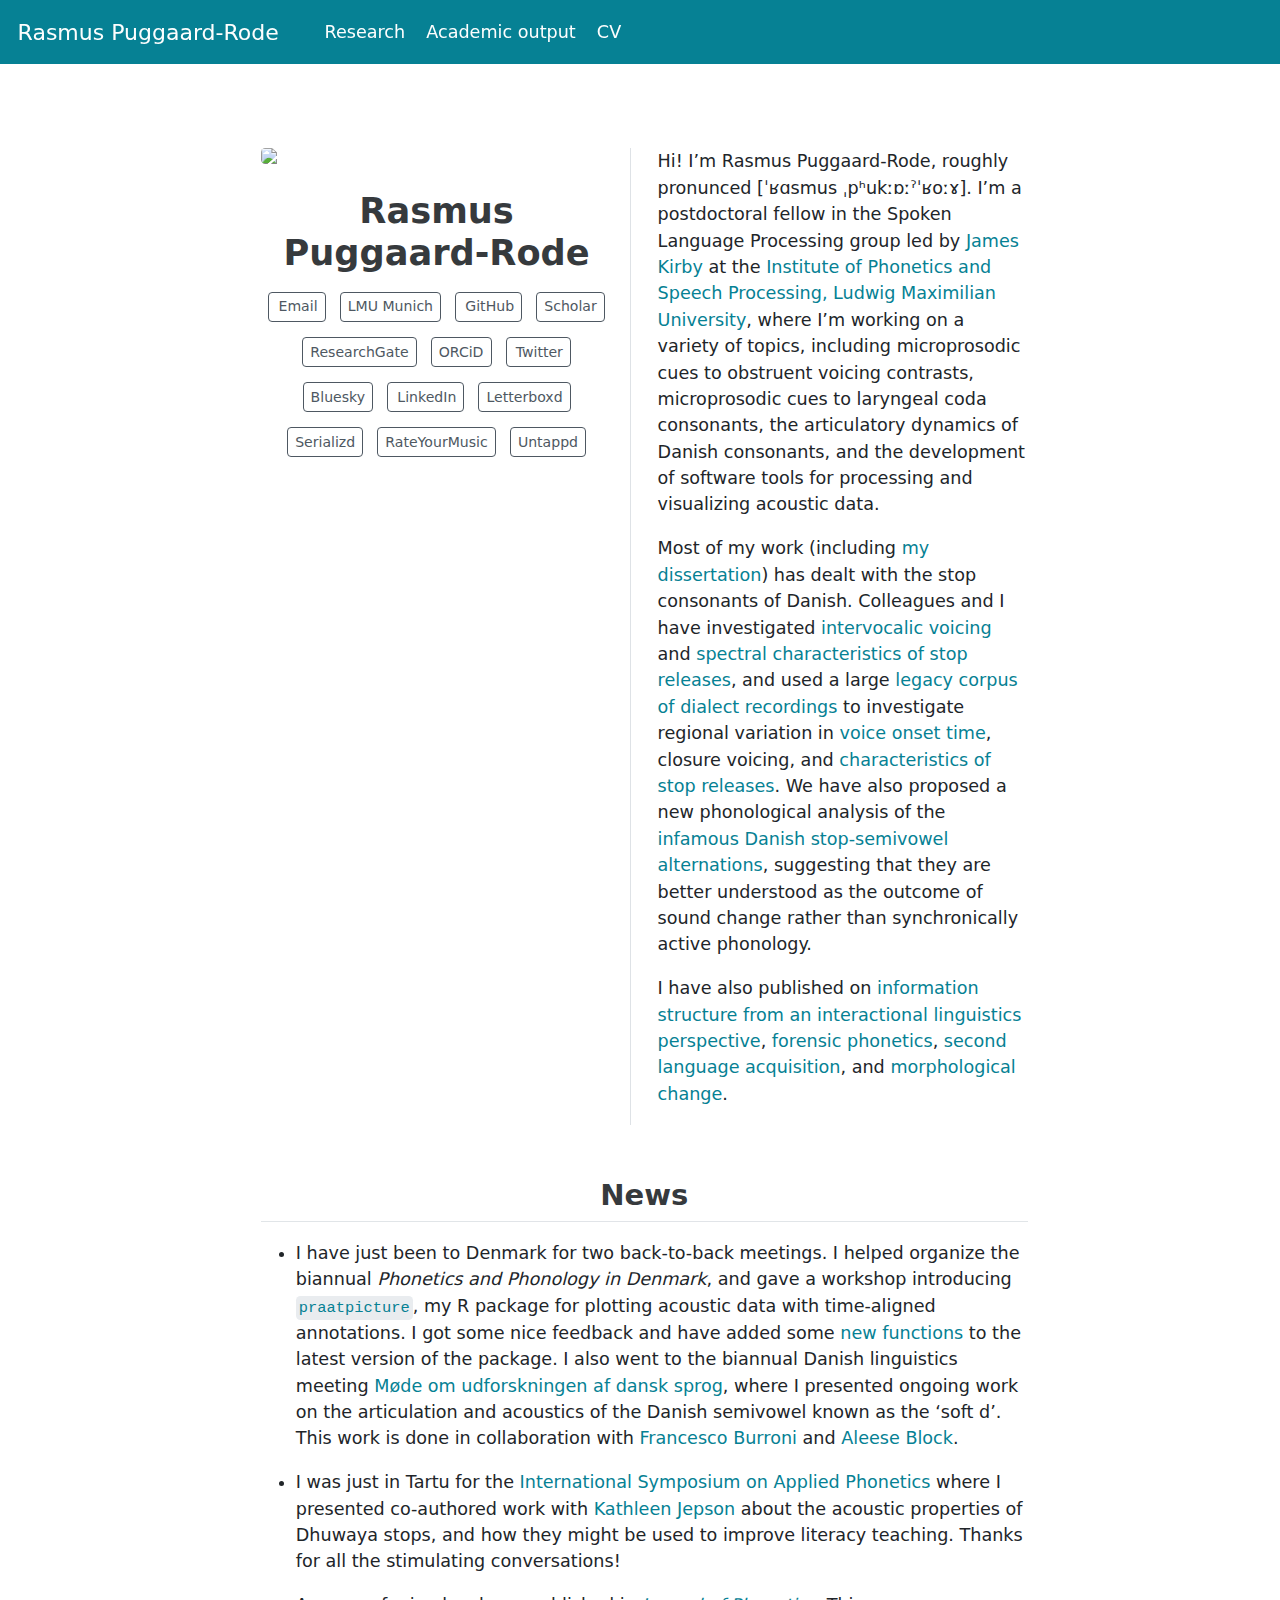
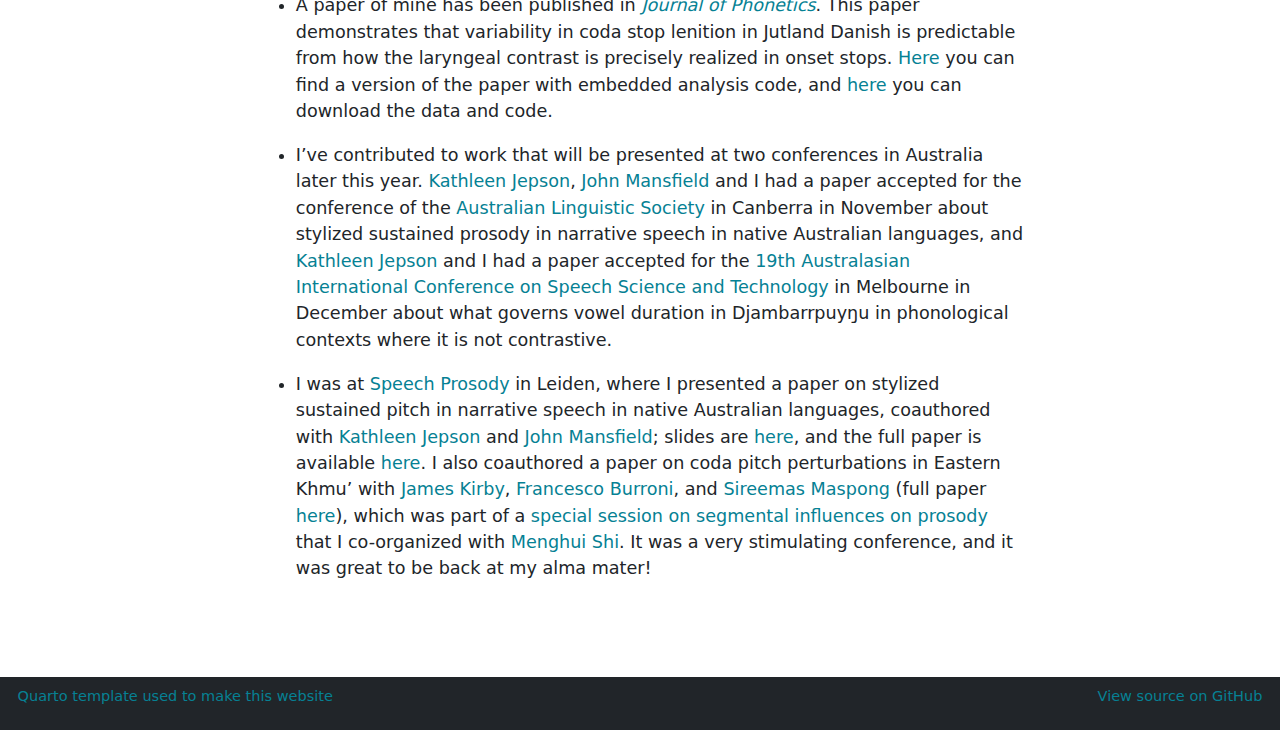
==== commit 8b3a3c8d: "denmark update" ====
--- a/docs/index.html
+++ b/docs/index.html
@@ -2,7 +2,7 @@
 <html xmlns="http://www.w3.org/1999/xhtml" lang="en" xml:lang="en"><head>
 
 <meta charset="utf-8">
-<meta name="generator" content="quarto-1.3.433">
+<meta name="generator" content="quarto-1.3.450">
 
 <meta name="viewport" content="width=device-width, initial-scale=1.0, user-scalable=yes">
 
@@ -234,7 +234,7 @@
 News
 </h2>
 <ul>
-<li><p>I am headed to Denmark for two back-to-back meetings: the biannual <em>Phonetics and Phonology in Denmark</em>, where I will give a workshop to introduce <a href="https://github.com/rpuggaardrode/praatpicture" target="_blank"><code>praatpicture</code></a>, my R package for plotting acoustic data with time-aligned annotations, and the biannual Danish linguistics meeting <a href="https://projekter.au.dk/muds/" target="_blank">Møde om udforskningen af dansk sprog</a>, where I will discuss ongoing work on the articulation and acoustics of the Danish semivowel known as the ‘soft d’. This work is done in collaboration with <a href="https://sites.google.com/cornell.edu/francescoburroni/home" target="_blank">Francesco Burroni</a> and <a href="https://sites.google.com/view/aleeseblock" target="_blank">Aleese Block</a>. See you there!</p></li>
+<li><p>I have just been to Denmark for two back-to-back meetings. I helped organize the biannual <em>Phonetics and Phonology in Denmark</em>, and gave a workshop introducing <a href="https://github.com/rpuggaardrode/praatpicture" target="_blank"><code>praatpicture</code></a>, my R package for plotting acoustic data with time-aligned annotations. I got some nice feedback and have added some <a href="https://github.com/rpuggaardrode/praatpicture/blob/main/NEWS.md" target="_blank">new functions</a> to the latest version of the package. I also went to the biannual Danish linguistics meeting <a href="https://projekter.au.dk/muds/" target="_blank">Møde om udforskningen af dansk sprog</a>, where I presented ongoing work on the articulation and acoustics of the Danish semivowel known as the ‘soft d’. This work is done in collaboration with <a href="https://sites.google.com/cornell.edu/francescoburroni/home" target="_blank">Francesco Burroni</a> and <a href="https://sites.google.com/view/aleeseblock" target="_blank">Aleese Block</a>.</p></li>
 <li><p>I was just in Tartu for the <a href="https://sisu.ut.ee/isaph2024/" target="_blank">International Symposium on Applied Phonetics</a> where I presented co-authored work with <a href="https://www.en.phonetik.uni-muenchen.de/people/visitors1/jepson_kathleen/index.html" target="_blank">Kathleen Jepson</a> about the acoustic properties of Dhuwaya stops, and how they might be used to improve literacy teaching. Thanks for all the stimulating conversations!</p></li>
 <li><p>A paper of mine has been published in <a href="https://www.sciencedirect.com/science/article/pii/S0095447024000603" target="_blank"><em>Journal of Phonetics</em></a>. This paper demonstrates that variability in coda stop lenition in Jutland Danish is predictable from how the laryngeal contrast is precisely realized in onset stops. <a href="https://rpuggaardrode.github.io/hisphoncog/" target="_blank">Here</a> you can find a version of the paper with embedded analysis code, and <a href="https://osf.io/hynqx/" target="_blank">here</a> you can download the data and code.</p></li>
 <li><p>I’ve contributed to work that will be presented at two conferences in Australia later this year. <a href="https://www.en.phonetik.uni-muenchen.de/people/visitors1/jepson_kathleen/index.html" target="_blank">Kathleen Jepson</a>, <a href="https://www.comparativelinguistics.uzh.ch/en/mansfield.html" target="_blank">John Mansfield</a> and I had a paper accepted for the conference of the <a href="https://als.asn.au/Conference/2024/General" target="_blank">Australian Linguistic Society</a> in Canberra in November about stylized sustained prosody in narrative speech in native Australian languages, and <a href="https://www.en.phonetik.uni-muenchen.de/people/visitors1/jepson_kathleen/index.html" target="_blank">Kathleen Jepson</a> and I had a paper accepted for the <a href="https://assta.org/sst-2024/" target="_blank">19th Australasian International Conference on Speech Science and Technology</a> in Melbourne in December about what governs vowel duration in Djambarrpuyŋu in phonological contexts where it is not contrastive.</p></li>
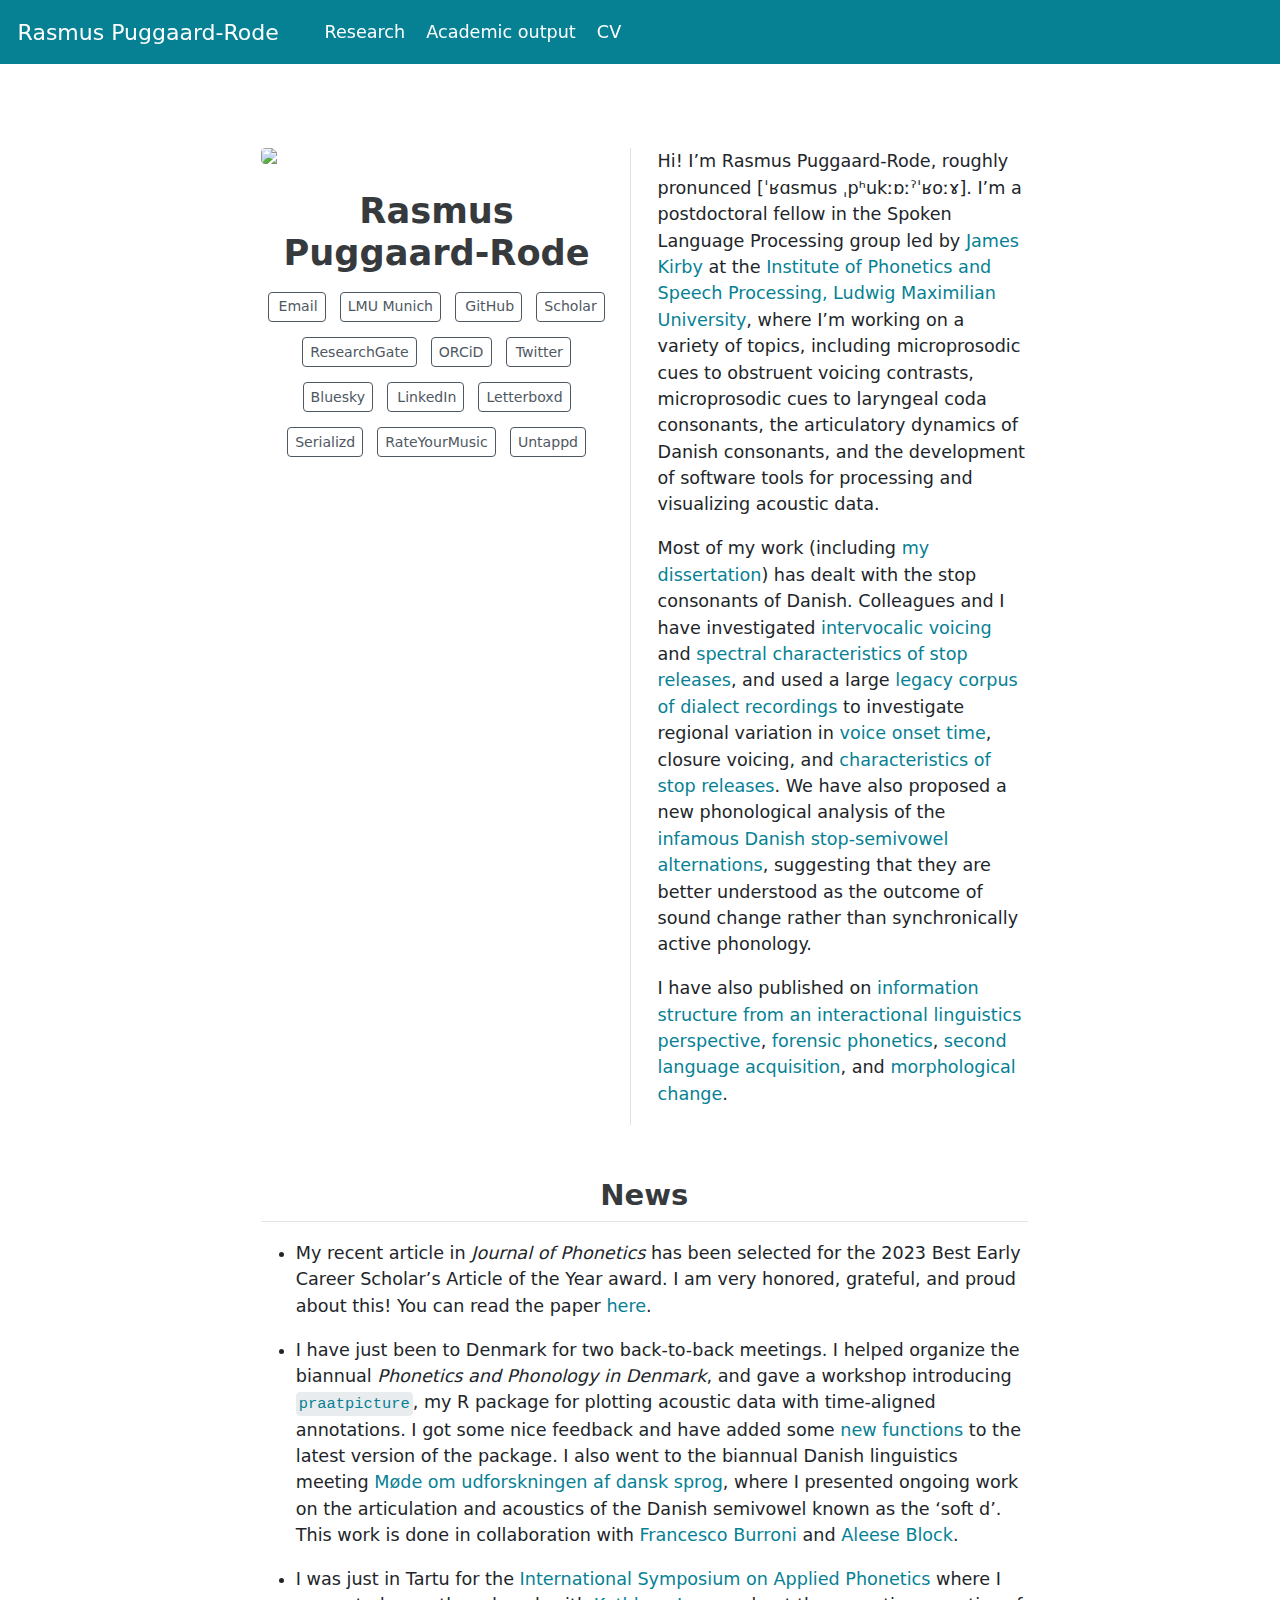
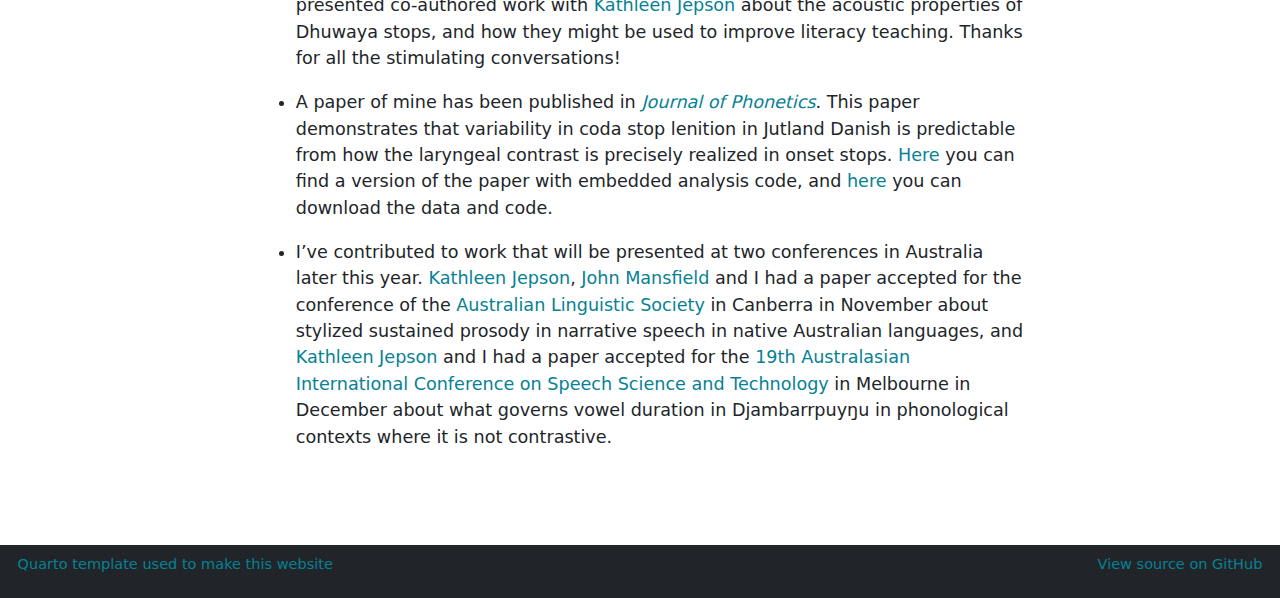
==== commit ccaf5525: "sst proc update" ====
--- a/docs/index.html
+++ b/docs/index.html
@@ -234,11 +234,11 @@
 News
 </h2>
 <ul>
+<li><p>My recent article in <em>Journal of Phonetics</em> has been selected for the 2023 Best Early Career Scholar’s Article of the Year award. I am very honored, grateful, and proud about this! You can read the paper <a href="https://rpuggaardrode.github.io/hisphoncog/" target="_blank">here</a>.</p></li>
 <li><p>I have just been to Denmark for two back-to-back meetings. I helped organize the biannual <em>Phonetics and Phonology in Denmark</em>, and gave a workshop introducing <a href="https://github.com/rpuggaardrode/praatpicture" target="_blank"><code>praatpicture</code></a>, my R package for plotting acoustic data with time-aligned annotations. I got some nice feedback and have added some <a href="https://github.com/rpuggaardrode/praatpicture/blob/main/NEWS.md" target="_blank">new functions</a> to the latest version of the package. I also went to the biannual Danish linguistics meeting <a href="https://projekter.au.dk/muds/" target="_blank">Møde om udforskningen af dansk sprog</a>, where I presented ongoing work on the articulation and acoustics of the Danish semivowel known as the ‘soft d’. This work is done in collaboration with <a href="https://sites.google.com/cornell.edu/francescoburroni/home" target="_blank">Francesco Burroni</a> and <a href="https://sites.google.com/view/aleeseblock" target="_blank">Aleese Block</a>.</p></li>
 <li><p>I was just in Tartu for the <a href="https://sisu.ut.ee/isaph2024/" target="_blank">International Symposium on Applied Phonetics</a> where I presented co-authored work with <a href="https://www.en.phonetik.uni-muenchen.de/people/visitors1/jepson_kathleen/index.html" target="_blank">Kathleen Jepson</a> about the acoustic properties of Dhuwaya stops, and how they might be used to improve literacy teaching. Thanks for all the stimulating conversations!</p></li>
 <li><p>A paper of mine has been published in <a href="https://www.sciencedirect.com/science/article/pii/S0095447024000603" target="_blank"><em>Journal of Phonetics</em></a>. This paper demonstrates that variability in coda stop lenition in Jutland Danish is predictable from how the laryngeal contrast is precisely realized in onset stops. <a href="https://rpuggaardrode.github.io/hisphoncog/" target="_blank">Here</a> you can find a version of the paper with embedded analysis code, and <a href="https://osf.io/hynqx/" target="_blank">here</a> you can download the data and code.</p></li>
 <li><p>I’ve contributed to work that will be presented at two conferences in Australia later this year. <a href="https://www.en.phonetik.uni-muenchen.de/people/visitors1/jepson_kathleen/index.html" target="_blank">Kathleen Jepson</a>, <a href="https://www.comparativelinguistics.uzh.ch/en/mansfield.html" target="_blank">John Mansfield</a> and I had a paper accepted for the conference of the <a href="https://als.asn.au/Conference/2024/General" target="_blank">Australian Linguistic Society</a> in Canberra in November about stylized sustained prosody in narrative speech in native Australian languages, and <a href="https://www.en.phonetik.uni-muenchen.de/people/visitors1/jepson_kathleen/index.html" target="_blank">Kathleen Jepson</a> and I had a paper accepted for the <a href="https://assta.org/sst-2024/" target="_blank">19th Australasian International Conference on Speech Science and Technology</a> in Melbourne in December about what governs vowel duration in Djambarrpuyŋu in phonological contexts where it is not contrastive.</p></li>
-<li><p>I was at <a href="https://www.universiteitleiden.nl/sp2024" target="_blank">Speech Prosody</a> in Leiden, where I presented a paper on stylized sustained pitch in narrative speech in native Australian languages, coauthored with <a href="https://www.en.phonetik.uni-muenchen.de/people/visitors1/jepson_kathleen/index.html" target="_blank">Kathleen Jepson</a> and <a href="https://www.comparativelinguistics.uzh.ch/en/mansfield.html" target="_blank">John Mansfield</a>; slides are <a href="https://rasmuspuggaard.wordpress.com/wp-content/uploads/2024/07/2024_speech-prosody_ssp.pdf" target="_blank">here</a>, and the full paper is available <a href="https://www.isca-archive.org/speechprosody_2024/jepson24_speechprosody.html" target="_blank">here</a>. I also coauthored a paper on coda pitch perturbations in Eastern Khmu’ with <a href="https://www.phonetik.uni-muenchen.de/personen/professoren/kirby_james/index.html" target="_blank">James Kirby</a>, <a href="https://sites.google.com/cornell.edu/francescoburroni/home" target="_blank">Francesco Burroni</a>, and <a href="https://sireemasm.github.io/" target="_blank">Sireemas Maspong</a> (full paper <a href="https://www.isca-archive.org/speechprosody_2024/kirby24_speechprosody.html" target="_blank">here</a>), which was part of a <a href="https://www.universiteitleiden.nl/sp2024/program/special-sessions#organizers-menghui-shi-and-rasmus-puggaard-rode" target="_blank">special session on segmental influences on prosody</a> that I co-organized with <a href="https://imoll.fudan.edu.cn/info/1088/1092.htm" target="_blank">Menghui Shi</a>. It was a very stimulating conference, and it was great to be back at my alma mater!</p></li>
 </ul>
 
 
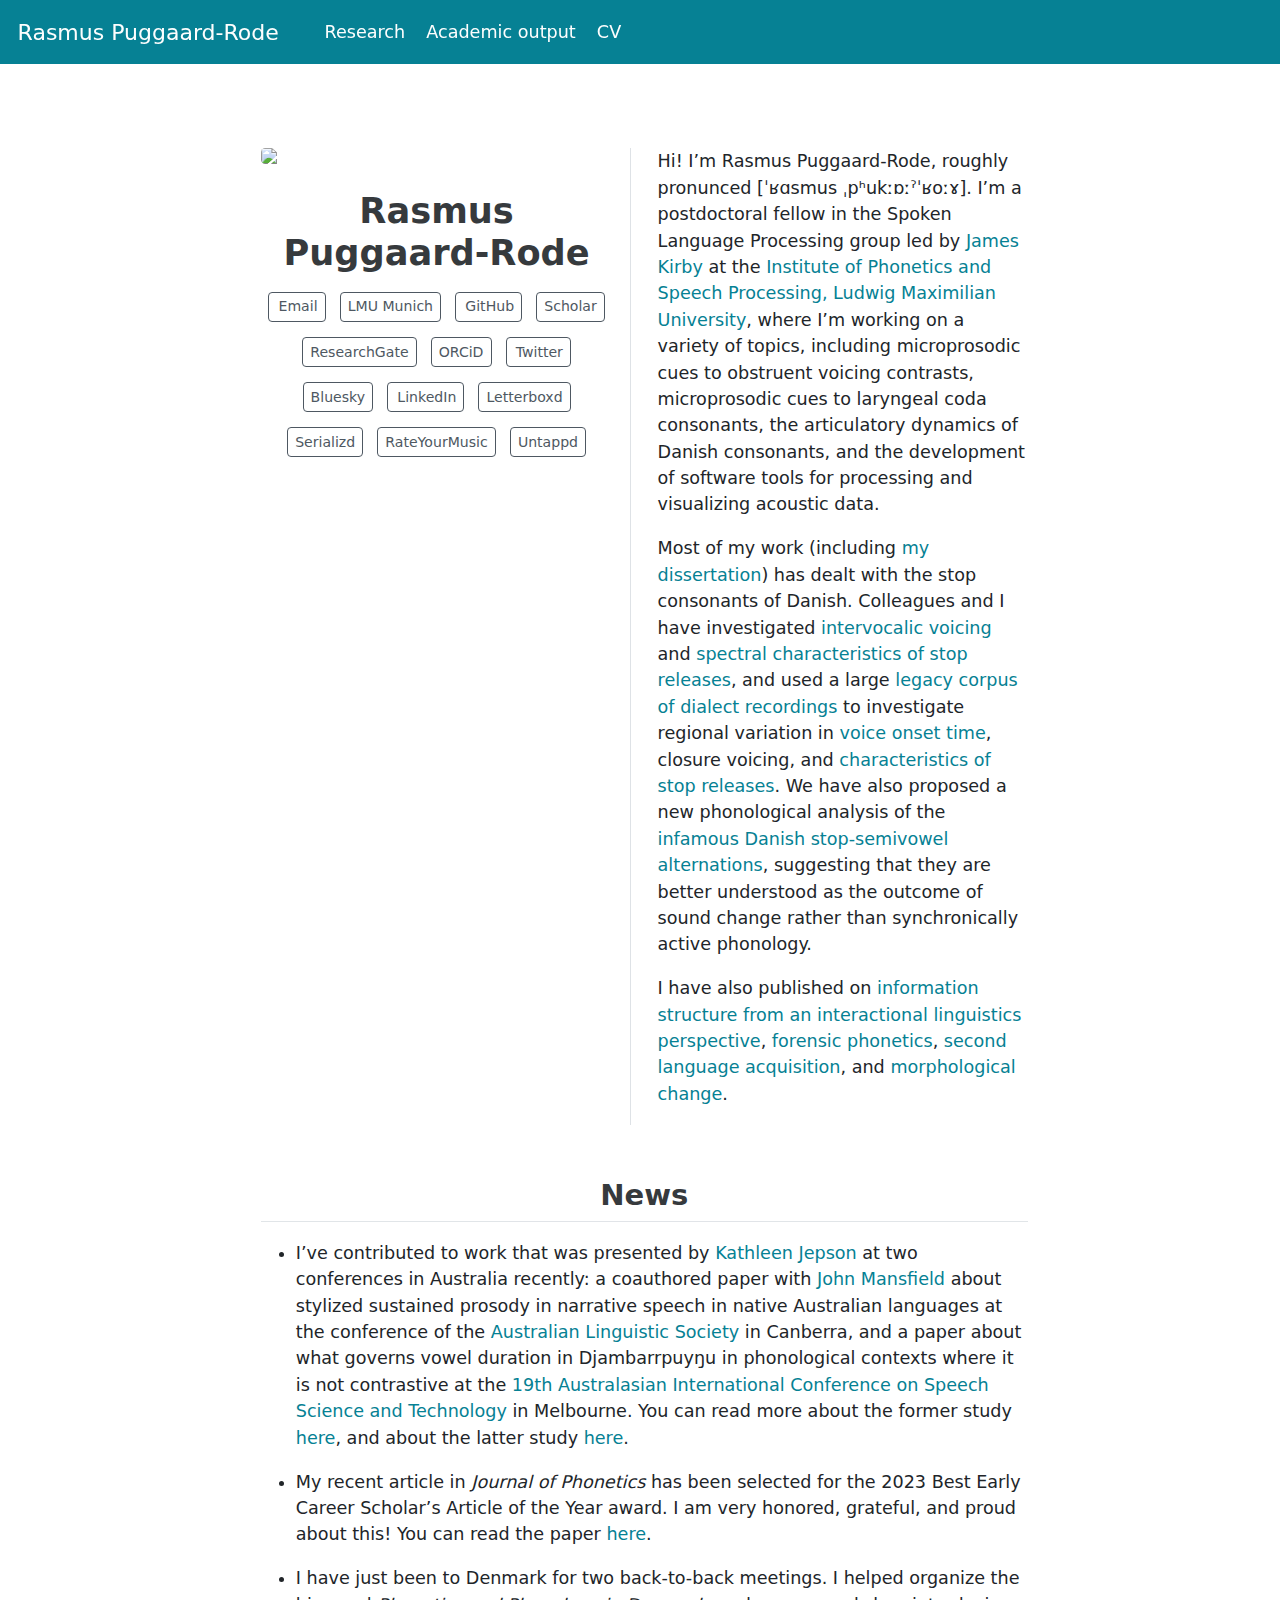
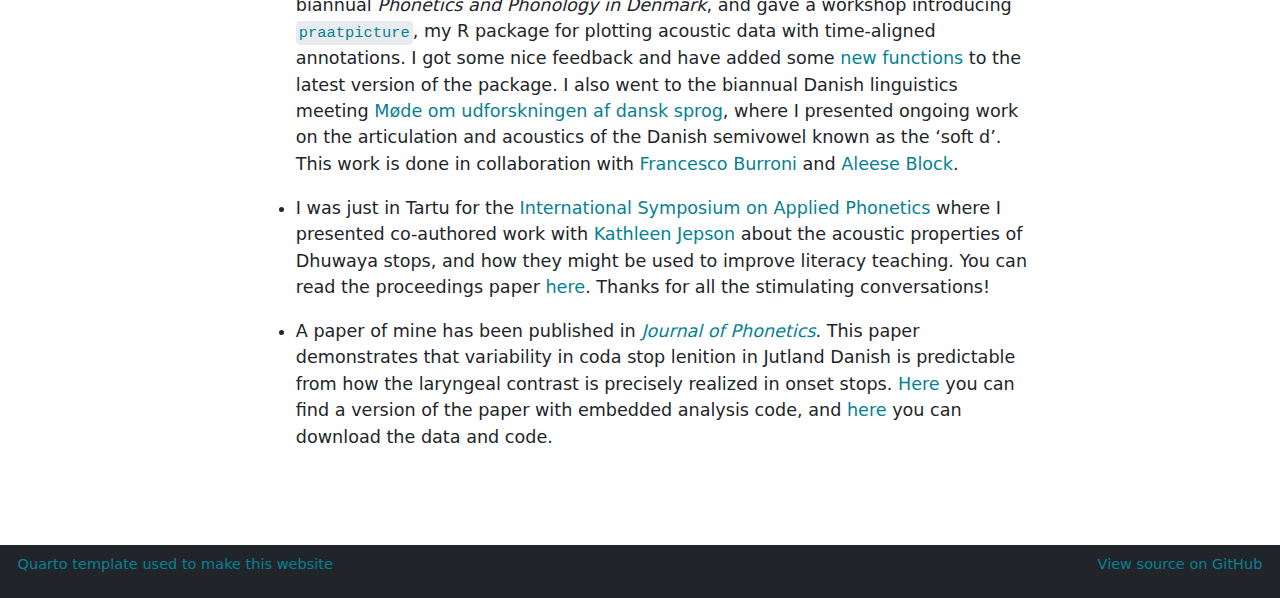
==== commit c52984f4: "talk updates" ====
--- a/docs/index.html
+++ b/docs/index.html
@@ -234,11 +234,11 @@
 News
 </h2>
 <ul>
+<li><p>I’ve contributed to work that was presented by <a href="https://www.en.phonetik.uni-muenchen.de/people/visitors1/jepson_kathleen/index.html" target="_blank">Kathleen Jepson</a> at two conferences in Australia recently: a coauthored paper with <a href="https://www.comparativelinguistics.uzh.ch/en/mansfield.html" target="_blank">John Mansfield</a> about stylized sustained prosody in narrative speech in native Australian languages at the conference of the <a href="https://als.asn.au/Conference/2024/General" target="_blank">Australian Linguistic Society</a> in Canberra, and a paper about what governs vowel duration in Djambarrpuyŋu in phonological contexts where it is not contrastive at the <a href="https://assta.org/sst-2024/" target="_blank">19th Australasian International Conference on Speech Science and Technology</a> in Melbourne. You can read more about the former study <a href="https://www.isca-archive.org/speechprosody_2024/jepson24_speechprosody.html" target="_blank">here</a>, and about the latter study <a href="https://www.researchgate.net/publication/385937459_Vowel_duration_beyond_contrastive_length_in_Djambarrpuynu" target="_blank">here</a>.</p></li>
 <li><p>My recent article in <em>Journal of Phonetics</em> has been selected for the 2023 Best Early Career Scholar’s Article of the Year award. I am very honored, grateful, and proud about this! You can read the paper <a href="https://rpuggaardrode.github.io/hisphoncog/" target="_blank">here</a>.</p></li>
 <li><p>I have just been to Denmark for two back-to-back meetings. I helped organize the biannual <em>Phonetics and Phonology in Denmark</em>, and gave a workshop introducing <a href="https://github.com/rpuggaardrode/praatpicture" target="_blank"><code>praatpicture</code></a>, my R package for plotting acoustic data with time-aligned annotations. I got some nice feedback and have added some <a href="https://github.com/rpuggaardrode/praatpicture/blob/main/NEWS.md" target="_blank">new functions</a> to the latest version of the package. I also went to the biannual Danish linguistics meeting <a href="https://projekter.au.dk/muds/" target="_blank">Møde om udforskningen af dansk sprog</a>, where I presented ongoing work on the articulation and acoustics of the Danish semivowel known as the ‘soft d’. This work is done in collaboration with <a href="https://sites.google.com/cornell.edu/francescoburroni/home" target="_blank">Francesco Burroni</a> and <a href="https://sites.google.com/view/aleeseblock" target="_blank">Aleese Block</a>.</p></li>
-<li><p>I was just in Tartu for the <a href="https://sisu.ut.ee/isaph2024/" target="_blank">International Symposium on Applied Phonetics</a> where I presented co-authored work with <a href="https://www.en.phonetik.uni-muenchen.de/people/visitors1/jepson_kathleen/index.html" target="_blank">Kathleen Jepson</a> about the acoustic properties of Dhuwaya stops, and how they might be used to improve literacy teaching. Thanks for all the stimulating conversations!</p></li>
+<li><p>I was just in Tartu for the <a href="https://sisu.ut.ee/isaph2024/" target="_blank">International Symposium on Applied Phonetics</a> where I presented co-authored work with <a href="https://www.en.phonetik.uni-muenchen.de/people/visitors1/jepson_kathleen/index.html" target="_blank">Kathleen Jepson</a> about the acoustic properties of Dhuwaya stops, and how they might be used to improve literacy teaching. You can read the proceedings paper <a href="https://doi.org/10.21437/ISAPh.2024-14" target="_blank">here</a>. Thanks for all the stimulating conversations!</p></li>
 <li><p>A paper of mine has been published in <a href="https://www.sciencedirect.com/science/article/pii/S0095447024000603" target="_blank"><em>Journal of Phonetics</em></a>. This paper demonstrates that variability in coda stop lenition in Jutland Danish is predictable from how the laryngeal contrast is precisely realized in onset stops. <a href="https://rpuggaardrode.github.io/hisphoncog/" target="_blank">Here</a> you can find a version of the paper with embedded analysis code, and <a href="https://osf.io/hynqx/" target="_blank">here</a> you can download the data and code.</p></li>
-<li><p>I’ve contributed to work that will be presented at two conferences in Australia later this year. <a href="https://www.en.phonetik.uni-muenchen.de/people/visitors1/jepson_kathleen/index.html" target="_blank">Kathleen Jepson</a>, <a href="https://www.comparativelinguistics.uzh.ch/en/mansfield.html" target="_blank">John Mansfield</a> and I had a paper accepted for the conference of the <a href="https://als.asn.au/Conference/2024/General" target="_blank">Australian Linguistic Society</a> in Canberra in November about stylized sustained prosody in narrative speech in native Australian languages, and <a href="https://www.en.phonetik.uni-muenchen.de/people/visitors1/jepson_kathleen/index.html" target="_blank">Kathleen Jepson</a> and I had a paper accepted for the <a href="https://assta.org/sst-2024/" target="_blank">19th Australasian International Conference on Speech Science and Technology</a> in Melbourne in December about what governs vowel duration in Djambarrpuyŋu in phonological contexts where it is not contrastive.</p></li>
 </ul>
 
 
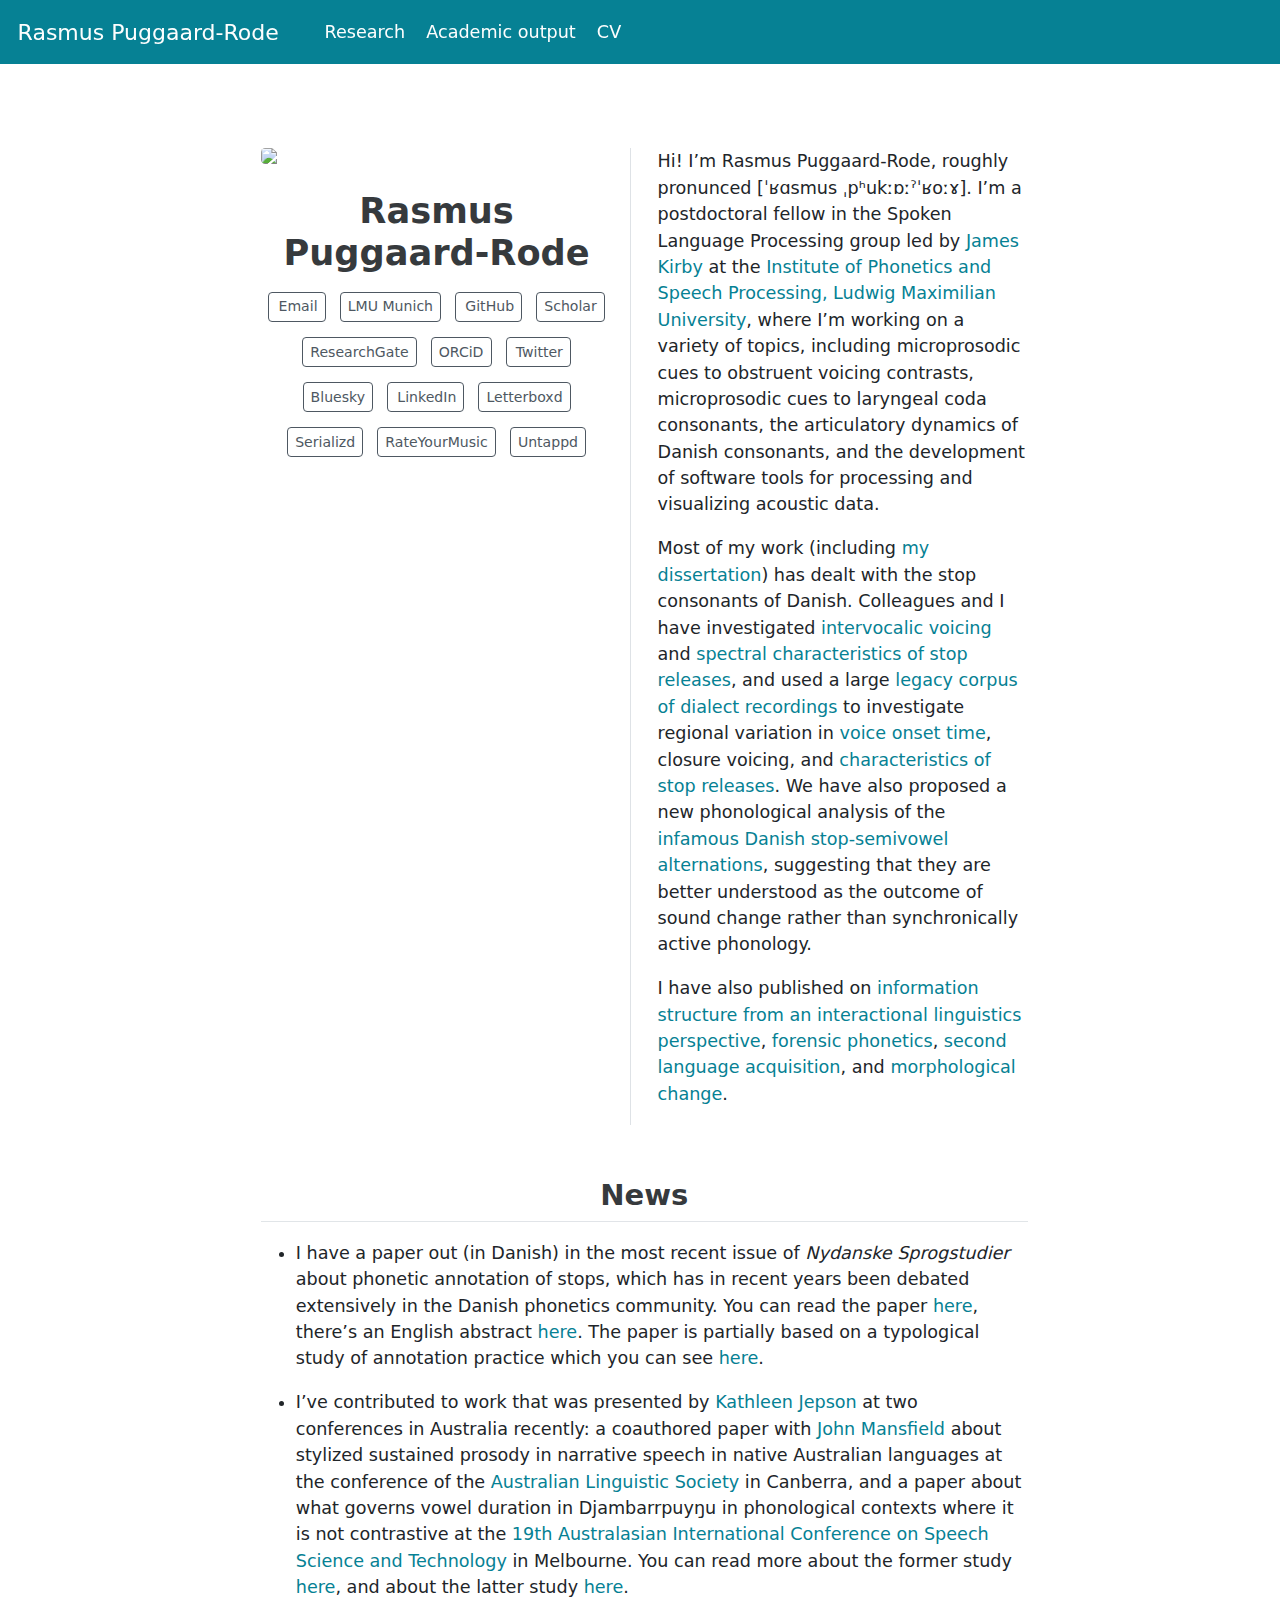
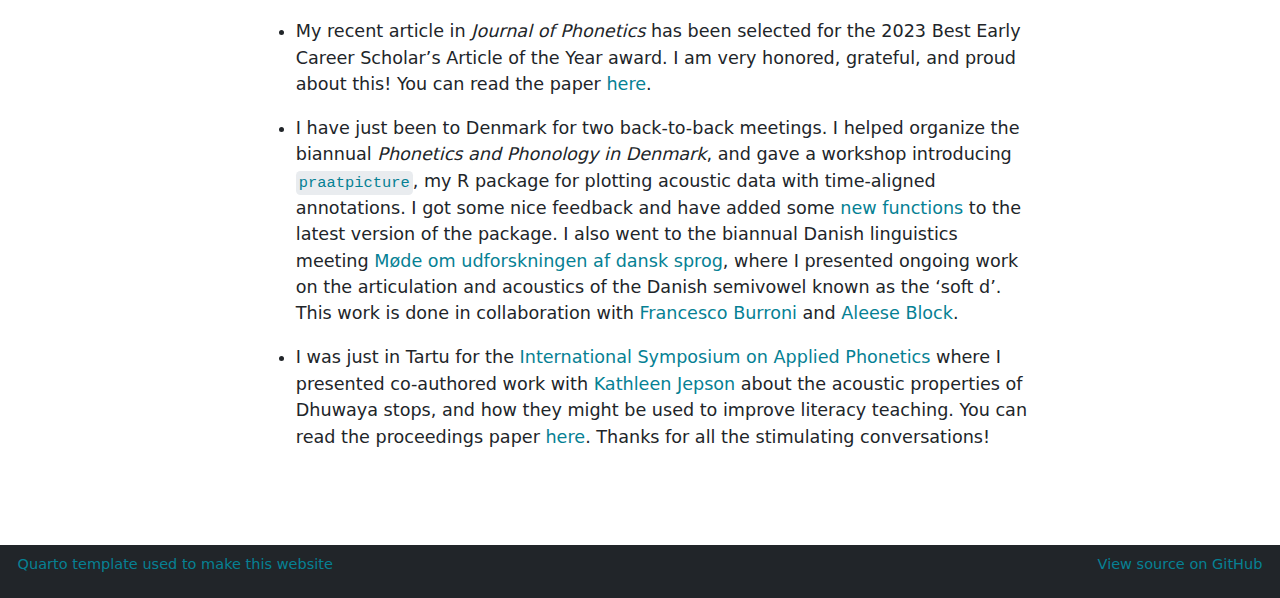
==== commit 2eee9d5a: "NyS update" ====
--- a/docs/index.html
+++ b/docs/index.html
@@ -234,11 +234,11 @@
 News
 </h2>
 <ul>
+<li><p>I have a paper out (in Danish) in the most recent issue of <em>Nydanske Sprogstudier</em> about phonetic annotation of stops, which has in recent years been debated extensively in the Danish phonetics community. You can read the paper <a href="https://www.nys.dk/article/view/145000" target="_blank">here</a>, there’s an English abstract <a href="https://www.nys.dk/article/view/150505" target="_blank">here</a>. The paper is partially based on a typological study of annotation practice which you can see <a href="https://osf.io/pe8cn/" target="_blank">here</a>.</p></li>
 <li><p>I’ve contributed to work that was presented by <a href="https://www.en.phonetik.uni-muenchen.de/people/visitors1/jepson_kathleen/index.html" target="_blank">Kathleen Jepson</a> at two conferences in Australia recently: a coauthored paper with <a href="https://www.comparativelinguistics.uzh.ch/en/mansfield.html" target="_blank">John Mansfield</a> about stylized sustained prosody in narrative speech in native Australian languages at the conference of the <a href="https://als.asn.au/Conference/2024/General" target="_blank">Australian Linguistic Society</a> in Canberra, and a paper about what governs vowel duration in Djambarrpuyŋu in phonological contexts where it is not contrastive at the <a href="https://assta.org/sst-2024/" target="_blank">19th Australasian International Conference on Speech Science and Technology</a> in Melbourne. You can read more about the former study <a href="https://www.isca-archive.org/speechprosody_2024/jepson24_speechprosody.html" target="_blank">here</a>, and about the latter study <a href="https://www.researchgate.net/publication/385937459_Vowel_duration_beyond_contrastive_length_in_Djambarrpuynu" target="_blank">here</a>.</p></li>
 <li><p>My recent article in <em>Journal of Phonetics</em> has been selected for the 2023 Best Early Career Scholar’s Article of the Year award. I am very honored, grateful, and proud about this! You can read the paper <a href="https://rpuggaardrode.github.io/hisphoncog/" target="_blank">here</a>.</p></li>
 <li><p>I have just been to Denmark for two back-to-back meetings. I helped organize the biannual <em>Phonetics and Phonology in Denmark</em>, and gave a workshop introducing <a href="https://github.com/rpuggaardrode/praatpicture" target="_blank"><code>praatpicture</code></a>, my R package for plotting acoustic data with time-aligned annotations. I got some nice feedback and have added some <a href="https://github.com/rpuggaardrode/praatpicture/blob/main/NEWS.md" target="_blank">new functions</a> to the latest version of the package. I also went to the biannual Danish linguistics meeting <a href="https://projekter.au.dk/muds/" target="_blank">Møde om udforskningen af dansk sprog</a>, where I presented ongoing work on the articulation and acoustics of the Danish semivowel known as the ‘soft d’. This work is done in collaboration with <a href="https://sites.google.com/cornell.edu/francescoburroni/home" target="_blank">Francesco Burroni</a> and <a href="https://sites.google.com/view/aleeseblock" target="_blank">Aleese Block</a>.</p></li>
 <li><p>I was just in Tartu for the <a href="https://sisu.ut.ee/isaph2024/" target="_blank">International Symposium on Applied Phonetics</a> where I presented co-authored work with <a href="https://www.en.phonetik.uni-muenchen.de/people/visitors1/jepson_kathleen/index.html" target="_blank">Kathleen Jepson</a> about the acoustic properties of Dhuwaya stops, and how they might be used to improve literacy teaching. You can read the proceedings paper <a href="https://doi.org/10.21437/ISAPh.2024-14" target="_blank">here</a>. Thanks for all the stimulating conversations!</p></li>
-<li><p>A paper of mine has been published in <a href="https://www.sciencedirect.com/science/article/pii/S0095447024000603" target="_blank"><em>Journal of Phonetics</em></a>. This paper demonstrates that variability in coda stop lenition in Jutland Danish is predictable from how the laryngeal contrast is precisely realized in onset stops. <a href="https://rpuggaardrode.github.io/hisphoncog/" target="_blank">Here</a> you can find a version of the paper with embedded analysis code, and <a href="https://osf.io/hynqx/" target="_blank">here</a> you can download the data and code.</p></li>
 </ul>
 
 
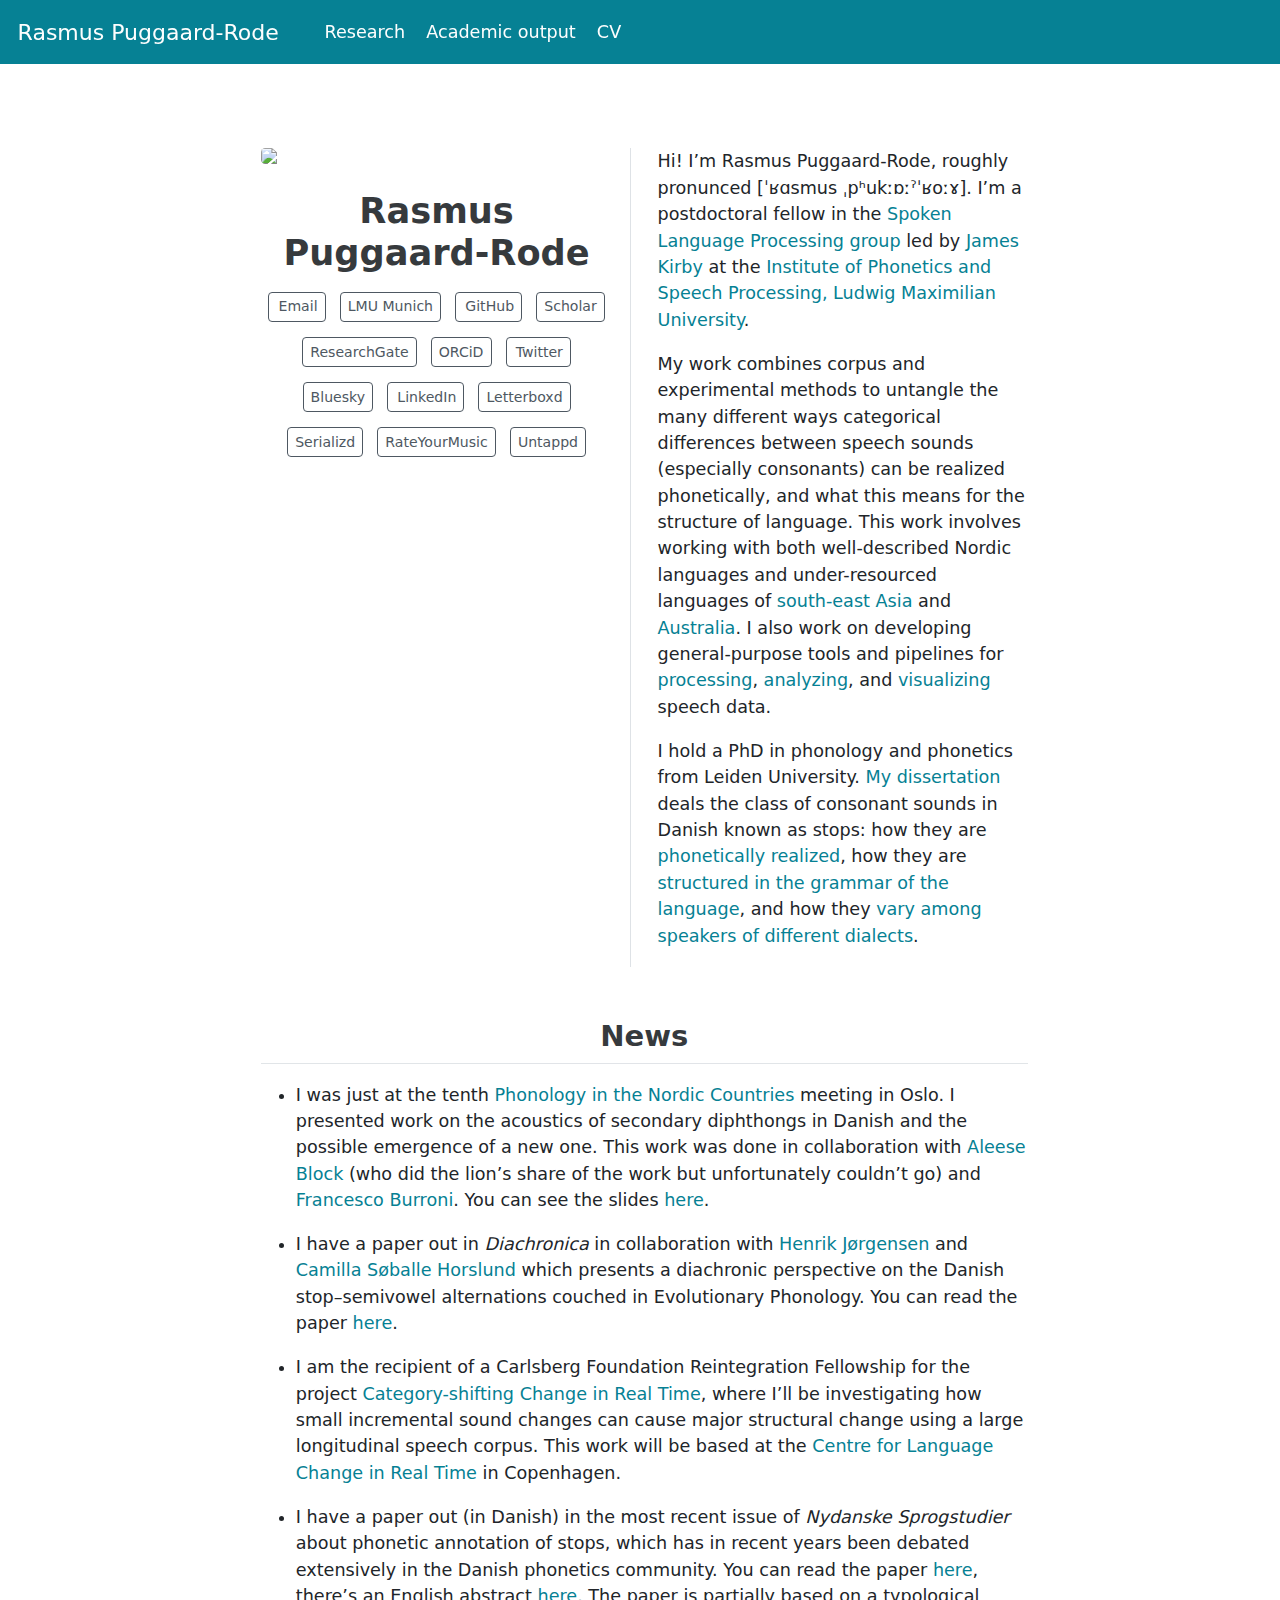
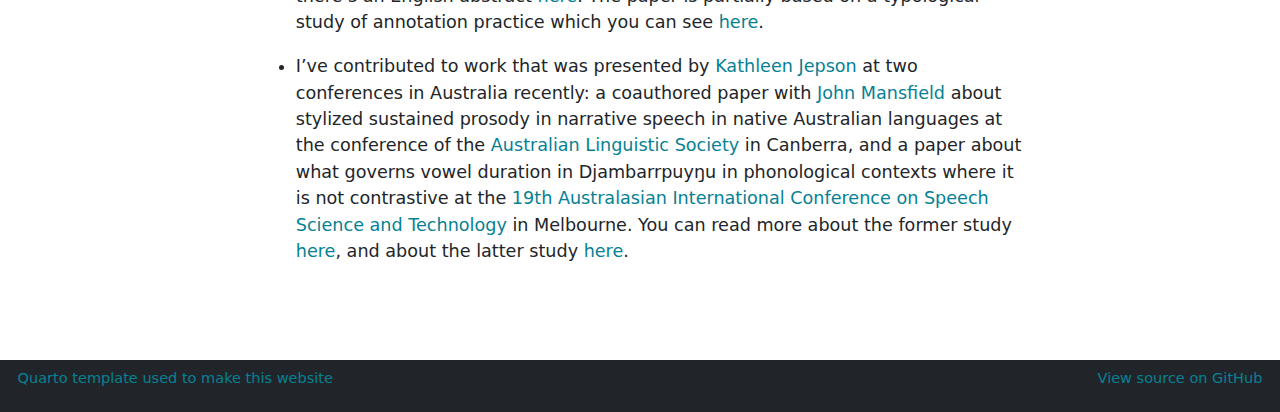
==== commit a4ac782a: "fino update + several slide decks added" ====
--- a/docs/index.html
+++ b/docs/index.html
@@ -224,9 +224,9 @@
 </div>
   </div>
   <div class="about-contents"><div id="about-block">
-<p>Hi! I’m Rasmus Puggaard-Rode, roughly pronunced [ˈʁɑsmus ˌpʰukːɒːˀˈʁoːɤ]. I’m a postdoctoral fellow in the Spoken Language Processing group led by <a href="https://www.phonetik.uni-muenchen.de/personen/professoren/kirby_james/index.html" target="_blank">James Kirby</a> at the <a href="https://www.en.phonetik.uni-muenchen.de/index.html" target="_blank">Institute of Phonetics and Speech Processing, Ludwig Maximilian University</a>, where I’m working on a variety of topics, including microprosodic cues to obstruent voicing contrasts, microprosodic cues to laryngeal coda consonants, the articulatory dynamics of Danish consonants, and the development of software tools for processing and visualizing acoustic data.</p>
-<p>Most of my work (including <a href="https://www.lotpublications.nl/stop-hey-whats-that-sound">my dissertation</a>) has dealt with the stop consonants of Danish. Colleagues and I have investigated <a href="https://www.journal-labphon.org/article/id/6449/" target="_blank">intervocalic voicing</a> and <a href="https://doi.org/10.1016/j.wocn.2022.101191" target="_blank">spectral characteristics of stop releases</a>, and used a large <a href="https://dansklyd.statsbiblioteket.dk/samling/dialektsamlingen/" target="_blank">legacy corpus of dialect recordings</a> to investigate regional variation in <a href="https://dataverse.nl/dataset.xhtml?persistentId=doi:10.34894/JHN1Q7" target="_blank">voice onset time</a>, closure voicing, and <a href="https://rpuggaardrode.github.io/icphs2023/" target="_blank">characteristics of stop releases</a>. We have also proposed a new phonological analysis of the <a href="https://www.tandfonline.com/doi/full/10.1080/03740463.2021.2022866" target="_blank">infamous Danish stop-semivowel alternations</a>, suggesting that they are better understood as the outcome of sound change rather than synchronically active phonology.</p>
-<p>I have also published on <a href="https://doi.org/10.1017/S0332586519000088" target="_blank">information structure from an interactional linguistics perspective</a>, <a href="https://www.nys.dk/article/view/100580" target="_blank">forensic phonetics</a>, <a href="https://rasmuspuggaard.files.wordpress.com/2020/12/isoctal-preprint.pdf" target="_blank">second language acquisition</a>, and <a href="https://doi.org/10.7146/sss.v11i2.123476" target="_blank">morphological change</a>.</p>
+<p>Hi! I’m Rasmus Puggaard-Rode, roughly pronunced [ˈʁɑsmus ˌpʰukːɒːˀˈʁoːɤ]. I’m a postdoctoral fellow in the <a href="https://www.en.phonetik.uni-muenchen.de/research/research_groups/speech_processing/index.html" target="_blank">Spoken Language Processing group</a> led by <a href="https://www.phonetik.uni-muenchen.de/personen/professoren/kirby_james/index.html" target="_blank">James Kirby</a> at the <a href="https://www.en.phonetik.uni-muenchen.de/index.html" target="_blank">Institute of Phonetics and Speech Processing, Ludwig Maximilian University</a>.</p>
+<p>My work combines corpus and experimental methods to untangle the many different ways categorical differences between speech sounds (especially consonants) can be realized phonetically, and what this means for the structure of language. This work involves working with both well-described Nordic languages and under-resourced languages of <a href="https://www.isca-archive.org/speechprosody_2024/kirby24_speechprosody.html" target="_blank">south-east Asia</a> and <a href="https://www.isca-archive.org/speechprosody_2024/jepson24_speechprosody.html" target="_blank">Australia</a>. I also work on developing general-purpose tools and pipelines for <a href="https://github.com/rpuggaardrode/getVOT" target="_blank">processing</a>, <a href="https://github.com/kirbyj/praatsauce/tree/new-version" target="_blank">analyzing</a>, and <a href="https://rpuggaardrode.github.io/praatpicture_manual/" target="_blank">visualizing</a> speech data.</p>
+<p>I hold a PhD in phonology and phonetics from Leiden University. <a href="https://www.lotpublications.nl/stop-hey-whats-that-sound" target="_blank">My dissertation</a> deals the class of consonant sounds in Danish known as stops: how they are <a href="https://doi.org/10.1016/j.wocn.2022.101191" target="_blank">phonetically</a> <a href="https://www.journal-labphon.org/article/id/6449/" target="_blank">realized</a>, how they are <a href="https://www.tandfonline.com/doi/full/10.1080/03740463.2021.2022866" target="_blank">structured in the grammar of the language</a>, and how they <a href="https://www.sciencedirect.com/science/article/pii/S0095447024000603" target="_blank">vary among speakers of different dialects</a>.</p>
 </div></div>
 </div>
 
@@ -234,11 +234,11 @@
 News
 </h2>
 <ul>
+<li><p>I was just at the tenth <a href="https://fonologiinorden.wordpress.com/" target="_blank">Phonology in the Nordic Countries</a> meeting in Oslo. I presented work on the acoustics of secondary diphthongs in Danish and the possible emergence of a new one. This work was done in collaboration with <a href="https://sites.google.com/view/aleeseblock/home" target="_blank">Aleese Block</a> (who did the lion’s share of the work but unfortunately couldn’t go) and <a href="https://sites.google.com/cornell.edu/francescoburroni/home" target="_blank">Francesco Burroni</a>. You can see the slides <a href="https://rasmuspuggaard.wordpress.com/wp-content/uploads/2025/02/2025_fino.pdf" target="_blank">here</a>.</p></li>
+<li><p>I have a paper out in <em>Diachronica</em> in collaboration with <a href="https://www.au.dk/en/norhj@cc.au.dk" target="_blank">Henrik Jørgensen</a> and <a href="https://vbn.aau.dk/en/persons/camillashm" target="_blank">Camilla Søballe Horslund</a> which presents a diachronic perspective on the Danish stop–semivowel alternations couched in Evolutionary Phonology. You can read the paper <a href="https://benjamins.com/catalog/dia.23068.pug" target="_blank">here</a>.</p></li>
+<li><p>I am the recipient of a Carlsberg Foundation Reintegration Fellowship for the project <a href="https://www.carlsbergfondet.dk/en/what-we-have-funded/cf24-1380/" target="_blank">Category-shifting Change in Real Time</a>, where I’ll be investigating how small incremental sound changes can cause major structural change using a large longitudinal speech corpus. This work will be based at the <a href="https://lanchart.hum.ku.dk/" target="_blank">Centre for Language Change in Real Time</a> in Copenhagen.</p></li>
 <li><p>I have a paper out (in Danish) in the most recent issue of <em>Nydanske Sprogstudier</em> about phonetic annotation of stops, which has in recent years been debated extensively in the Danish phonetics community. You can read the paper <a href="https://www.nys.dk/article/view/145000" target="_blank">here</a>, there’s an English abstract <a href="https://www.nys.dk/article/view/150505" target="_blank">here</a>. The paper is partially based on a typological study of annotation practice which you can see <a href="https://osf.io/pe8cn/" target="_blank">here</a>.</p></li>
-<li><p>I’ve contributed to work that was presented by <a href="https://www.en.phonetik.uni-muenchen.de/people/visitors1/jepson_kathleen/index.html" target="_blank">Kathleen Jepson</a> at two conferences in Australia recently: a coauthored paper with <a href="https://www.comparativelinguistics.uzh.ch/en/mansfield.html" target="_blank">John Mansfield</a> about stylized sustained prosody in narrative speech in native Australian languages at the conference of the <a href="https://als.asn.au/Conference/2024/General" target="_blank">Australian Linguistic Society</a> in Canberra, and a paper about what governs vowel duration in Djambarrpuyŋu in phonological contexts where it is not contrastive at the <a href="https://assta.org/sst-2024/" target="_blank">19th Australasian International Conference on Speech Science and Technology</a> in Melbourne. You can read more about the former study <a href="https://www.isca-archive.org/speechprosody_2024/jepson24_speechprosody.html" target="_blank">here</a>, and about the latter study <a href="https://www.researchgate.net/publication/385937459_Vowel_duration_beyond_contrastive_length_in_Djambarrpuynu" target="_blank">here</a>.</p></li>
-<li><p>My recent article in <em>Journal of Phonetics</em> has been selected for the 2023 Best Early Career Scholar’s Article of the Year award. I am very honored, grateful, and proud about this! You can read the paper <a href="https://rpuggaardrode.github.io/hisphoncog/" target="_blank">here</a>.</p></li>
-<li><p>I have just been to Denmark for two back-to-back meetings. I helped organize the biannual <em>Phonetics and Phonology in Denmark</em>, and gave a workshop introducing <a href="https://github.com/rpuggaardrode/praatpicture" target="_blank"><code>praatpicture</code></a>, my R package for plotting acoustic data with time-aligned annotations. I got some nice feedback and have added some <a href="https://github.com/rpuggaardrode/praatpicture/blob/main/NEWS.md" target="_blank">new functions</a> to the latest version of the package. I also went to the biannual Danish linguistics meeting <a href="https://projekter.au.dk/muds/" target="_blank">Møde om udforskningen af dansk sprog</a>, where I presented ongoing work on the articulation and acoustics of the Danish semivowel known as the ‘soft d’. This work is done in collaboration with <a href="https://sites.google.com/cornell.edu/francescoburroni/home" target="_blank">Francesco Burroni</a> and <a href="https://sites.google.com/view/aleeseblock" target="_blank">Aleese Block</a>.</p></li>
-<li><p>I was just in Tartu for the <a href="https://sisu.ut.ee/isaph2024/" target="_blank">International Symposium on Applied Phonetics</a> where I presented co-authored work with <a href="https://www.en.phonetik.uni-muenchen.de/people/visitors1/jepson_kathleen/index.html" target="_blank">Kathleen Jepson</a> about the acoustic properties of Dhuwaya stops, and how they might be used to improve literacy teaching. You can read the proceedings paper <a href="https://doi.org/10.21437/ISAPh.2024-14" target="_blank">here</a>. Thanks for all the stimulating conversations!</p></li>
+<li><p>I’ve contributed to work that was presented by <a href="https://www.en.phonetik.uni-muenchen.de/people/visitors1/jepson_kathleen/index.html" target="_blank">Kathleen Jepson</a> at two conferences in Australia recently: a coauthored paper with <a href="https://www.comparativelinguistics.uzh.ch/en/mansfield.html" target="_blank">John Mansfield</a> about stylized sustained prosody in narrative speech in native Australian languages at the conference of the <a href="https://als.asn.au/Conference/2024/General" target="_blank">Australian Linguistic Society</a> in Canberra, and a paper about what governs vowel duration in Djambarrpuyŋu in phonological contexts where it is not contrastive at the <a href="https://assta.org/sst-2024/" target="_blank">19th Australasian International Conference on Speech Science and Technology</a> in Melbourne. You can read more about the former study <a href="https://www.isca-archive.org/speechprosody_2024/jepson24_speechprosody.html" target="_blank">here</a>, and about the latter study <a href="https://assta.org/wp-content/uploads/2024/11/No_29_Jepson_Puggaard-Rode_2024_142_146.pdf" target="_blank">here</a>.</p></li>
 </ul>
 
 
